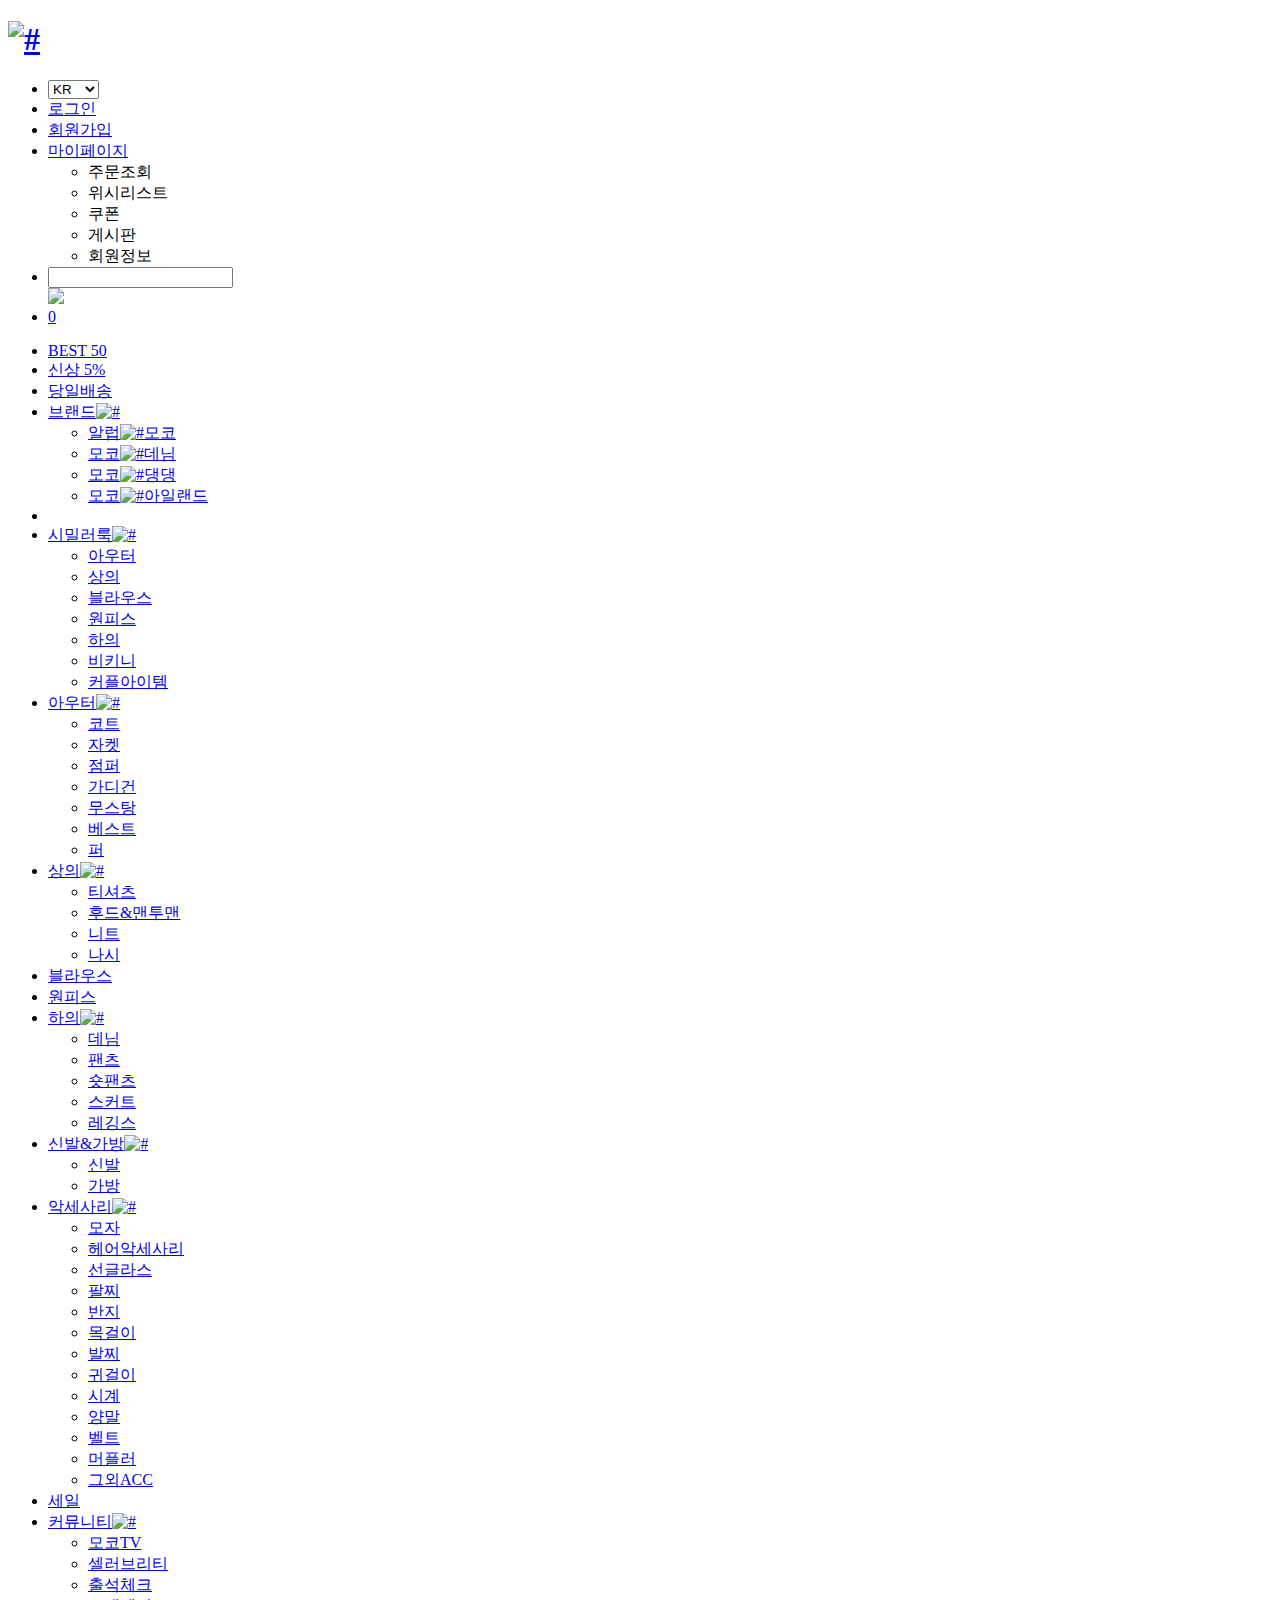
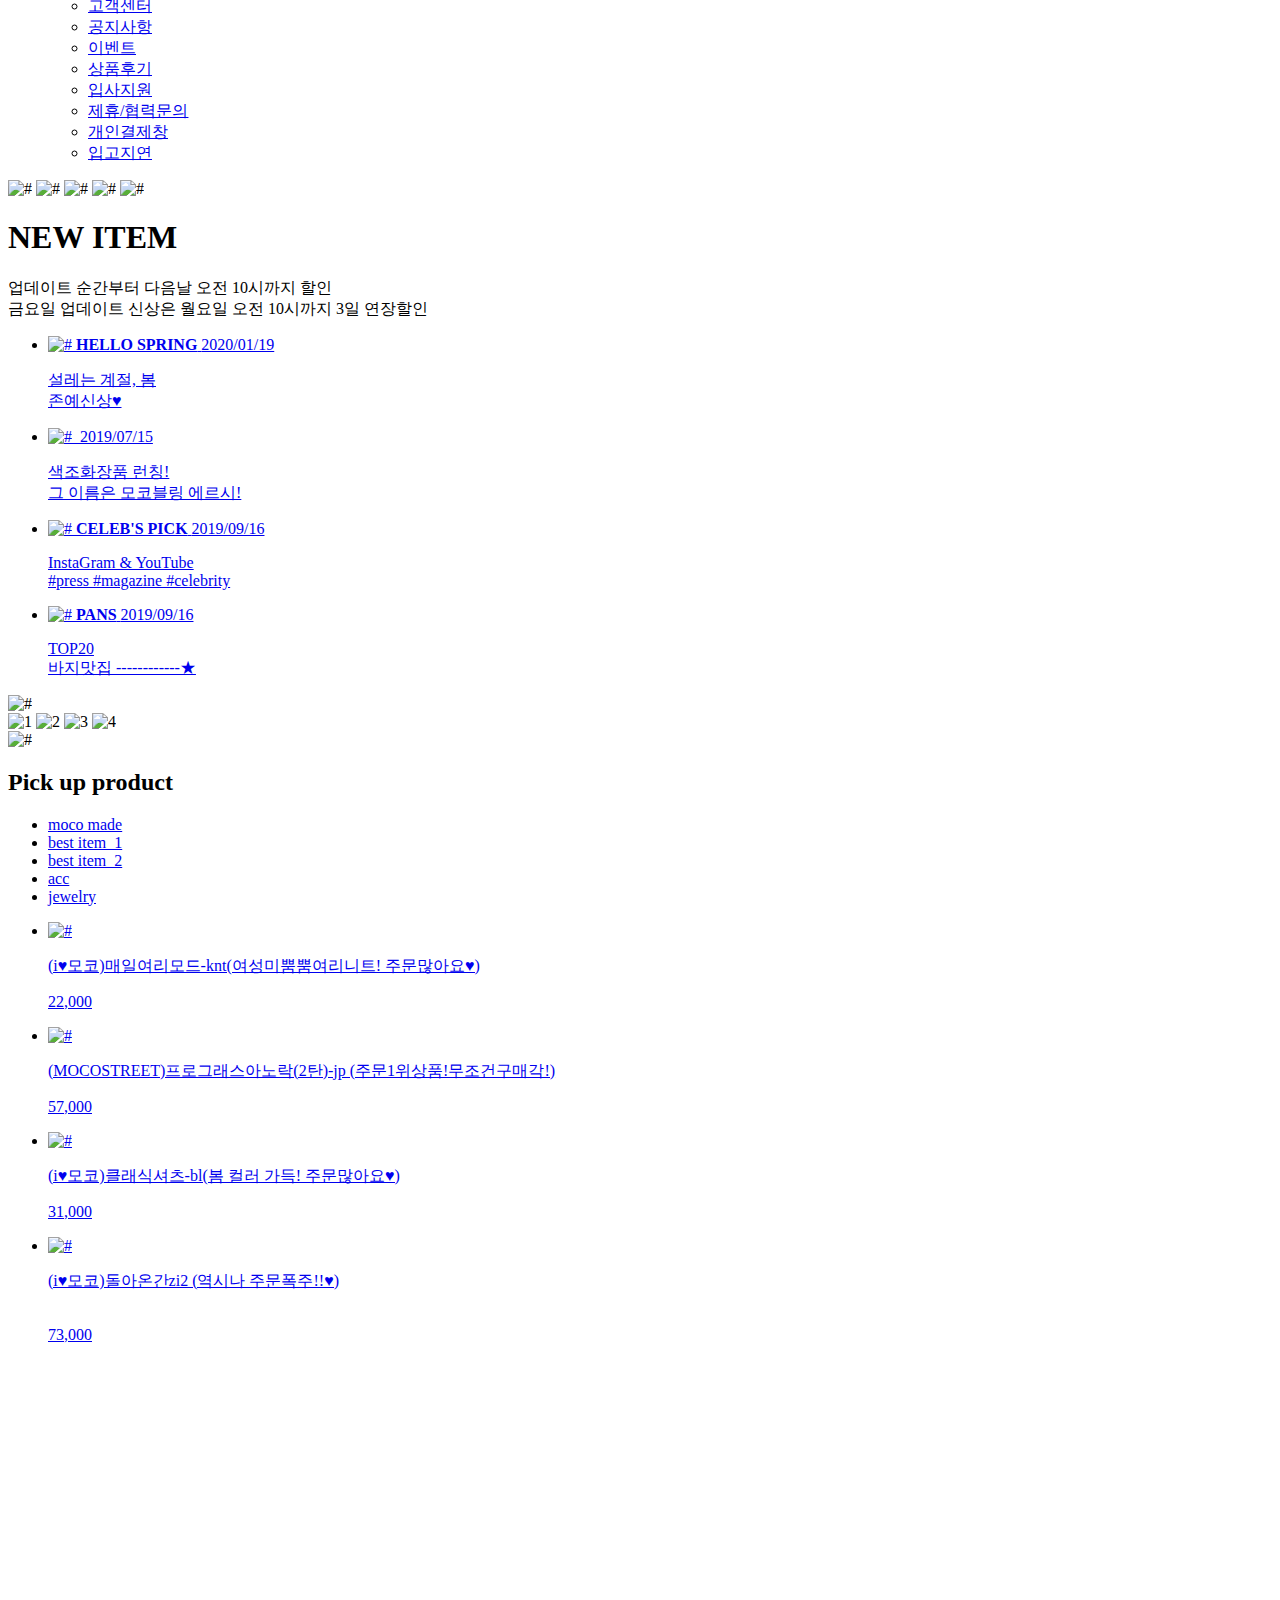
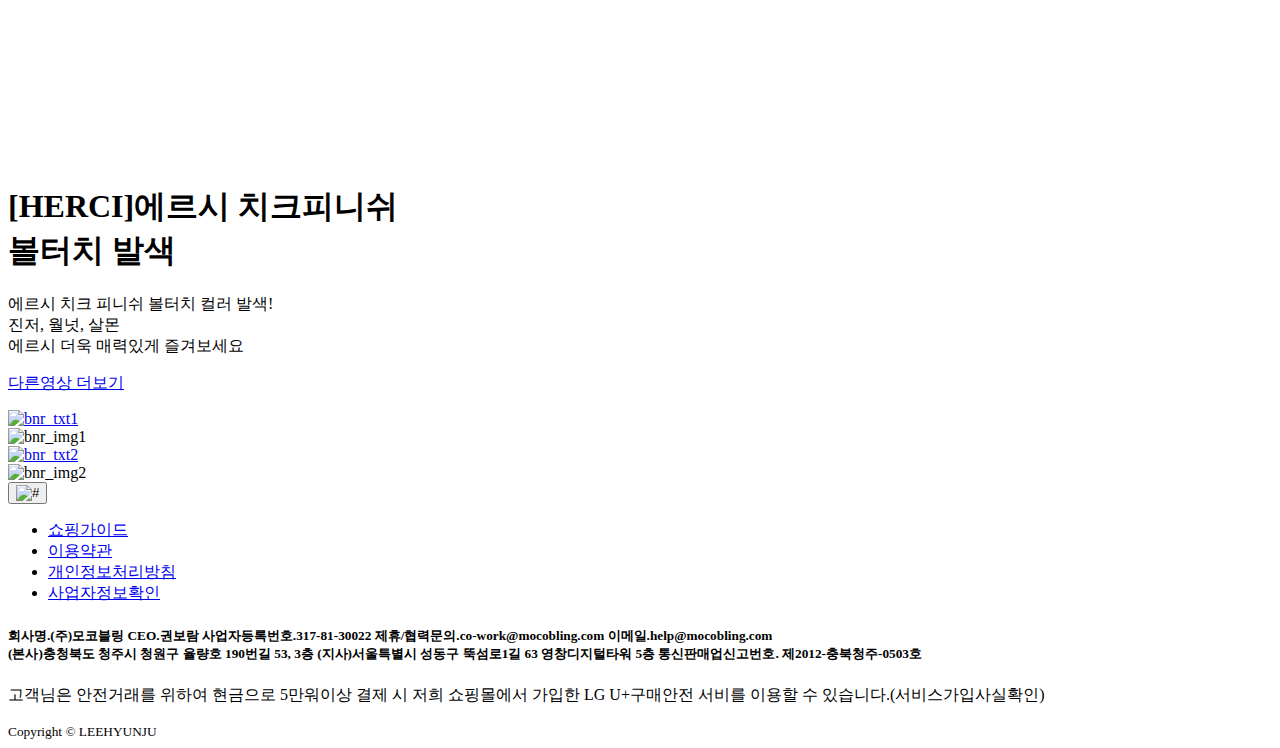
==== index.html @ 6258b6ce "Add files via upload" ====
<!DOCTYPE html>
<html lang="en">
<head>
    <meta charset="UTF-8">
    <meta name="viewport" content="width=device-width, initial-scale=1.0">
    <meta http-equiv="X-UA-Compatible" content="ie=edge">
    <title>모코블링,당신의 옷. 평범함 속에 특별함이 되다.</title>
    <link rel="stylesheet" href="css/main.css">    
    <script src="js/jquery-3.4.1.min.js"></script>  
    <script src="js/jquery-migrate-1.4.1.min.js"></script>
    <script src="js/main.js"></script>
</head>
<body>
    <header class="page-header">
        <div class="inner">
            <h1 class="site-logo">
                <a href="#"><img src="img/main/logo.png" alt="#" width="100" height="35"></a>
            </h1>
            <nav class="primary-nav">
                <ul>
                    <li><a href="#">
                        <select name="KR" id="">
                            <option value="a">KR</option>
                            <option value="a">CHN</option>
                            <option value="a">ENG</option>
                            <option value="a">JP</option>
                            <option value="a">TW</option>
                        </select>
                    </a></li>
                    <li><a class="co" href="#">로그인</a></li>
                    <li><a class="co" href="#">회원가입</a></li>
                    <li><a href="#">마이페이지<img src="img/main/arr_submenu.png" alt=""></a>
                        <ul class="nav_sub">
                            <li>주문조회</li>
                            <li>위시리스트</li>
                            <li>쿠폰</li>
                            <li>게시판</li>
                            <li>회원정보</li>
                        </ul>
                    </li> 
                    <li>
                        <div class="search">                             
                            <div class="search_form"><input type="text"></div>
                            <div class="search_button"><a href="#"><img src="img/main/top_search.png" width="20px"></a></div>                            
                          </div>                        
                    </li>                  
                    <li class="cart"><a href="#">
                        <span>0</span>
                    </a></li>
                </ul>
            </nav>
            <nav class="nav">
                <ul>
                    <li><a href="#">BEST 50</a></li>
                    <li><a href="#">신상 5%</a></li>
                    <li><a href="#">당일배송</a></li>
                    <li><a href="#">브랜드<img src="img/main/arr_submenu.png" alt="#"></a>
                        <ul class="nav_bom_sub">
                            <li><a href="#">알럽<img src="img/main/cate_icon_ilovemoco01.png" alt="#">모코</a></li>                           
                            <li><a href="#">모코<img src="img/main/cate_icon_mocodenim01.png" alt="#">데님</a></li>
                            <li><a href="#">모코<img src="img/main/cate_icon_mocodaeng01.png" alt="#">댕댕</a></li>
                            <li><a href="#">모코<img src="img/main/cate_icon_mocoisland01.png" alt="#">아일랜드</a></li>
                        </ul>
                    </li>
                    <li><a href="#"><img src="img/main/cate_icon_herci.png" alt=""></a></li>
                    <li><a href="#">시밀러룩<img src="img/main/arr_submenu.png" alt="#"></a>
                        <ul class="nav_bom_sub">
                            <li><a href="#">아우터</a></li>                           
                            <li><a href="#">상의</a></li>
                            <li><a href="#">블라우스</a></li>
                            <li><a href="#">원피스</a></li>
                            <li><a href="#">하의</a></li>
                            <li><a href="#">비키니</a></li>
                            <li><a href="#">커플아이템</a></li>
                        </ul>        
                    </li>
                    <li><a href="#">아우터<img src="img/main/arr_submenu.png" alt="#"></a>
                        <ul class="nav_bom_sub">
                            <li><a href="#">코트</a></li>                           
                            <li><a href="#">자켓</a></li>
                            <li><a href="#">점퍼</a></li>
                            <li><a href="#">가디건</a></li>
                            <li><a href="#">무스탕</a></li>
                            <li><a href="#">베스트</a></li>
                            <li><a href="#">퍼</a></li>
                        </ul>
                    </li>
                    <li><a href="#">상의<img src="img/main/arr_submenu.png" alt="#"></a>
                        <ul class="nav_bom_sub">
                            <li><a href="#">티셔츠</a></li>                           
                            <li><a href="#">후드&맨투맨</a></li>
                            <li><a href="#">니트</a></li>
                            <li><a href="#">나시</a></li>                            
                        </ul>
                    </li>
                    <li><a href="#">블라우스</a></li>
                    <li><a href="#">원피스</a></li>
                    <li><a href="#">하의<img src="img/main/arr_submenu.png" alt="#"></a>
                        <ul class="nav_bom_sub">
                            <li><a href="#">데님</a></li>                           
                            <li><a href="#">팬츠</a></li>
                            <li><a href="#">숏팬츠</a></li>
                            <li><a href="#">스커트</a></li> 
                            <li><a href="#">레깅스</a></li>                            
                        </ul>
                    </li>
                    <li><a href="#">신발&가방<img src="img/main/arr_submenu.png" alt="#"></a>
                        <ul class="nav_bom_sub">
                            <li><a href="#">신발</a></li>                           
                            <li><a href="#">가방</a></li>                                                
                        </ul>
                    </li>
                    <li><a href="#">악세사리<img src="img/main/arr_submenu.png" alt="#"></a>
                        <ul class="nav_bom_sub">
                            <li><a href="#">모자</a></li>                           
                            <li><a href="#">헤어악세사리</a></li>
                            <li><a href="#">선글라스</a></li>
                            <li><a href="#">팔찌</a></li>
                            <li><a href="#">반지</a></li>
                            <li><a href="#">목걸이</a></li>
                            <li><a href="#">발찌</a></li>
                            <li><a href="#">귀걸이</a></li>
                            <li><a href="#">시계</a></li>
                            <li><a href="#">양말</a></li>
                            <li><a href="#">벨트</a></li>
                            <li><a href="#">머플러</a></li>
                            <li><a href="#">그외ACC</a></li>
                        </ul>
                    </li>
                    <li><a href="#">세일</a></li>
                    <li><a href="#">커뮤니티<img src="img/main/arr_submenu.png" alt="#"></a>
                        <ul class="nav_bom_sub">
                            <li><a href="#">모코TV</a></li>                           
                            <li><a href="#">셀러브리티</a></li>
                            <li><a href="#">출석체크</a></li>
                            <li><a href="#">고객센터</a></li>
                            <li><a href="#">공지사항</a></li>
                            <li><a href="#">이벤트</a></li>
                            <li><a href="#">상품후기</a></li>
                            <li><a href="#">입사지원</a></li>
                            <li><a href="#">제휴/협력문의</a></li>
                            <li><a href="#">개인결제창</a></li>
                            <li><a href="#">입고지연</a></li>                            
                        </ul>
                    </li>                    
                </ul>
            </nav>
        </div>
    </header>
    <article>
    <header class="hero-header">
        <div class="inner">
            <div class="slideshow">
                <img src="img/main/slide-1.jpg" alt="#" width="100%">
                <img src="img/main/slide-2.jpg" alt="#" width="100%">
                <img src="img/main/slide-3.jpg" alt="#" width="100%">
                <img src="img/main/slide-4.jpg" alt="#" width="100%">
                <img src="img/main/slide-5.jpg" alt="#" width="100%">
            </div>
        </div>
    </header>
    <div id="main">
        <!-- section-topic -->
            <section class="topics-section" id="#topics">              
                <div class="inner">
                    <div class="new_item">
                        <h1>NEW ITEM </h1>
                        <P>업데이트 순간부터 다음날 오전 10시까지 할인<br>금요일 업데이트 신상은 월요일 오전 10시까지 3일 연장할인</P>
                    </div>    
                    <ul class="topics-list clearfix">
                        <li><a href="#">
                            <span class="image-wrapper">
                                <img src="img/main/pc_b_bnr_1.gif" alt="#" width="100%">
                            </span>
                            <b class="title">HELLO SPRING</b>
                            <time class="date" datetime="2020-01-19">2020/01/19</time> 
                         
                            <p class="description">설레는 계절, 봄 <br>존예신상♥</p>
                        </a></li>
                        <li><a href="#">
                            <span class="image-wrapper">
                                <img src="img/main/pc_b_bnr_2.jpg" alt="#" width="100%" >
                            </span>
                            <b class="title"><img src="img/main/cate_icon_herci.png" alt=""></b>
                            <time class="date" datetime="2019-07-15">2019/07/15</time>                             
                            <p class="description">색조화장품 런칭!<br>그 이름은 모코블링 에르시!</p>
                        </a></li>
                        <li><a href="#">
                            <span class="image-wrapper">
                                <img src="img/main/pc_b_bnr_3.jpg" alt="#" width="100%">
                            </span>
                            <b class="title">CELEB'S PICK</b>
                            <time class="date" datetime="2019-09-16">2019/09/16</time>                            
                            <p class="description">InstaGram & YouTube<br>#press #magazine #celebrity</p>
                        </a></li>
                        <li><a href="#">
                            <span class="image-wrapper">
                                <img src="img/main/pc_b_bnr_4.jpg" alt="#" width="100%">
                            </span>
                            <b class="title">PANS</b>
                            <time class="date" datetime="2019-09-16">2019/09/16</time>                            
                            <p class="description">TOP20 <br>바지맛집 ------------★</p>
                        </a></li>
                    </ul>
                </div>
            </section>
        <!-- section-topic END -->

        <!-- section-banner -->
            <section class="banner">
                <div class="prev">
                    <img src="img/main/slide_prev_bk.png" alt="#" width="20px">
                </div>
                <div class="canvas">
                    <div class="img_bnr">
                        <img src="img/main/pc_slides_bnr_1.jpg" alt="1" width="960px">
                        <img src="img/main/pc_slides_bnr_2.jpg" alt="2" width="960px">
                        <img src="img/main/pc_slides_bnr_3.jpg" alt="3" width="960px">
                        <img src="img/main/pc_slides_bnr_4.jpg" alt="4" width="960px">
                    </div>
                </div>
                <div class="next">
                    <img src="img/main/slide_next_bk.png" alt="#" width="20px">
                </div>
            </section>
        <!-- section-banner END -->        

        <!-- section-work tabpanel -->
            <section class="work-section" id="work">
                <header class="section-header clearfix">
                    <div class="inner">
                        <h2>Pick up product</h2>
                        <ul class="tabs-nav">
                            <li><a href="#moco_made">moco made</a></li>
                            <li><a href="#best1">best item_1</a></li>
                            <li><a href="#best2">best item_2</a></li>
                            <li><a href="#acc">acc</a></li>
                            <li><a href="#jewelry">jewelry</a></li>
                        </ul>
                    </div>
                </header>
                <div class="section-body">
                <section class="tabs-panel" id="moco_made"> 
                    <div class="contents">
                        <ul class="pick_up">
                            <li><a href="#">
                                <span class="pick_up_list">
                                    <img src="img/main/moco_made_1.jpg" width="240" height="240" alt="#">
                                </span>
                                <p class="title">(i♥모코)매일여리모드-knt(여성미뿜뿜여리니트! 주문많아요♥)</p>
                                <p><span class="mo">22,000</span></p>
                            </a></li>
                            <li><a href="#">
                                <span class="pick_up_list">
                                    <img src="img/main/moco_made_2.jpg" width="240" height="240" alt="#">
                                </span>
                                <p class="title">(MOCOSTREET)프로그래스아노락(2탄)-jp (주문1위상품!무조건구매각!)</p>
                                <p><span class="mo">57,000</span></p>
                            </a></li>
                            <li><a href="#">
                                <span class="pick_up_list">
                                    <img src="img/main/moco_made_3.jpg" width="240" height="240" alt="#">
                                </span>
                                <p class="title">(i♥모코)클래식셔츠-bl(봄 컬러 가득! 주문많아요♥)</p>
                                <p><span class="mo">31,000</span></p>
                            </a></li>
                            <li><a href="#">
                                <span class="pick_up_list">
                                    <img src="img/main/moco_made_4.jpg" width="240" height="240" alt="#">
                                </span>
                                <p class="title">(i♥모코)돌아온간zi2 (역시나 주문폭주!!♥)<br><br></p>
                                <p><span class="mo">73,000</span></p>
                            </a></li>
                        </ul>                     
                    </div>
                </section>
                <section class="tabs-panel" id="best1">                    
                    <div class="contents">
                        <ul class="pick_up_1">
                            <li><a href="#">
                                <span class="pick_up_list">
                                    <img src="img/main/best1_1.gif" width="160" height="240" alt="#">
                                </span>
                                <p class="title">(i♥모코)매일여리모드-knt(여성미뿜뿜여리니트!♥)</p>
                                <p><span class="mo">29,000</span></p>
                            </a></li>
                            <li><a href="#">
                                <span class="pick_up_list">
                                    <img src="img/main/best1_2.gif" width="160" height="240" alt="#">
                                </span>
                                <p class="title">(MOCOSTREET)프로그래스아노락(2탄)-jp (주문1위 상품!)</p>
                                <p><span class="mo">37,000</span></p>
                            </a></li>
                            <li><a href="#">
                                <span class="pick_up_list">
                                    <img src="img/main/best1_3.gif" width="160" height="240" alt="#">
                                </span>
                                <p class="title">(i♥모코)클래식셔츠-bl(봄 컬러 가득! 주문많아요♥)</p>
                                <p><span class="mo">51,000</span></p>
                            </a></li>
                            <li><a href="#">
                                <span class="pick_up_list">
                                    <img src="img/main/best1_4.gif" width="160" height="240" alt="#">
                                </span>
                                <p class="title">(i♥모코)돌아온간zi2 (역시나 주문폭주!!♥)<br></p>
                                <p><span class="mo">13,000</span></p>
                            </a></li>
                            <li><a href="#">
                                <span class="pick_up_list">
                                    <img src="img/main/best1_5.gif" width="160" height="240" alt="#">
                                </span>
                                <p class="title">(i♥모코)돌아온간zi2 (역시나 주문폭주!!♥)<br></p>
                                <p><span class="mo">23,000</span></p>
                            </a></li>
                        </ul>  
                    </div>   
                </section>
                <section class="tabs-panel" id="best2">                   
                    <div class="contents">
                        <ul class="pick_up_1">
                            <li><a href="#">
                                <span class="pick_up_list">
                                    <img src="img/main/best2_1.gif" width="160" height="240" alt="#">
                                </span>
                                <p class="title">(i♥모코)매일여리모드-knt(여성미뿜뿜여리니트!♥)</p>
                                <p><span class="mo">25,000</span></p>
                            </a></li>
                            <li><a href="#">
                                <span class="pick_up_list">
                                    <img src="img/main/best2_2.gif" width="160" height="240" alt="#">
                                </span>
                                <p class="title">(MOCOSTREET)프로그래스아노락(2탄)-jp (주문1위 상품)</p>
                                <p><span class="mo">37,000</span></p>
                            </a></li>
                            <li><a href="#">
                                <span class="pick_up_list">
                                    <img src="img/main/best2_3.gif" width="160" height="240" alt="#">
                                </span>
                                <p class="title">(i♥모코)클래식셔츠-bl(봄 컬러 가득! 주문많아요♥)</p>
                                <p><span class="mo">11,000</span></p>
                            </a></li>
                            <li><a href="#">
                                <span class="pick_up_list">
                                    <img src="img/main/best2_4.gif" width="160" height="240" alt="#">
                                </span>
                                <p class="title">(i♥모코)돌아온간zi2 (역시나 주문폭주!!♥)<br></p>
                                <p><span class="mo">33,000</span></p>
                            </a></li>
                            <li><a href="#">
                                <span class="pick_up_list">
                                    <img src="img/main/best2_5.gif" width="160" height="240" alt="#">
                                </span>
                                <p class="title">(i♥모코)돌아온간zi2 (역시나 주문폭주!!♥)<br></p>
                                <p><span class="mo">47,000</span></p>
                            </a></li>
                        </ul>                       
                    </div>
                </section>
                <section class="tabs-panel" id="acc">                 
                    <div class="contents">
                        <ul class="pick_up_2">
                            <li><a href="#">
                                <span class="pick_up_list">
                                    <img src="img/main/acc_1.jpg" width="180" height="180" alt="#">
                                </span>
                                <p class="title">(i♥모코)매일여리모드-knt(여성미뿜뿜여리니트!♥)</p>
                                <p><span class="mo">25,000</span></p>
                            </a></li>
                            <li><a href="#">
                                <span class="pick_up_list">
                                    <img src="img/main/acc_2.jpg" width="180" height="180" alt="#">
                                </span>
                                <p class="title">(MOCOSTREET)프로그래스아노락(2탄)-jp (주문1위 상품)</p>
                                <p><span class="mo">37,000</span></p>
                            </a></li>
                            <li><a href="#">
                                <span class="pick_up_list">
                                    <img src="img/main/acc_3.jpg" width="180" height="180" alt="#">
                                </span>
                                <p class="title">(i♥모코)클래식셔츠-bl(봄 컬러 가득! 주문많아요♥)</p>
                                <p><span class="mo">11,000</span></p>
                            </a></li>
                            <li><a href="#">
                                <span class="pick_up_list">
                                    <img src="img/main/acc_4.jpg" width="180" height="180" alt="#">
                                </span>
                                <p class="title">(i♥모코)돌아온간zi2 (역시나 주문폭주!!♥)<br></p>
                                <p><span class="mo">33,000</span></p>
                            </a></li>
                            <li><a href="#">
                                <span class="pick_up_list">
                                    <img src="img/main/acc_5.jpg" width="180" height="180" alt="#">
                                </span>
                                <p class="title">(i♥모코)돌아온간zi2 (역시나 주문폭주!!♥)<br></p>
                                <p><span class="mo">47,000</span></p>
                            </a></li>
                        </ul>                       
                    </div>
                </section>
                <section class="tabs-panel" id="jewelry">                
                    <div class="contents">
                        <ul class="pick_up_2">
                            <li><a href="#">
                                <span class="pick_up_list">
                                    <img src="img/main/jwr_1.jpg" width="180" height="180" alt="#">
                                </span>
                                <p class="title">하티펄-5ring.set</p>
                                <p><span class="mo">10,000</span></p>
                            </a></li>
                            <li><a href="#">
                                <span class="pick_up_list">
                                    <img src="img/main/jwr_2.jpg" width="180" height="180" alt="#">
                                </span>
                                <p class="title">알라뷰-necklace</p>
                                <p><span class="mo">17,000</span></p>
                            </a></li>
                            <li><a href="#">
                                <span class="pick_up_list">
                                    <img src="img/main/jwr_3.jpg" width="180" height="180" alt="#">
                                </span>
                                <p class="title">펄쓰리-3ring-set</p>
                                <p><span class="mo">11,000</span></p>
                            </a></li>
                            <li><a href="#">
                                <span class="pick_up_list">
                                    <img src="img/main/jwr_4.jpg" width="180" height="180" alt="#">
                                </span>
                                <p class="title">에니포링-4ring-set<br></p>
                                <p><span class="mo">13,000</span></p>
                            </a></li>
                            <li><a href="#">
                                <span class="pick_up_list">
                                    <img src="img/main/jwr_5.jpg" width="180" height="180" alt="#">
                                </span>
                                <p class="title">티어리-earring<br></p>
                                <p><span class="mo">12,000</span></p>
                            </a></li>
                        </ul>                       
                    </div>
                </section>
                </div>
            </section>
        <!-- section-work tabpanel END -->

        <!-- section-media -->
        <div class="video">
            <iframe width="650" height="400" src="https://www.youtube.com/embed/eL2PlahhOpE" frameborder="0" 
            allow="accelerometer; autoplay; encrypted-media; gyroscope; picture-in-picture" allowfullscreen></iframe>
        </div>
        <div class="video_list">
            <h1>[HERCI]에르시 치크피니쉬<br> 볼터치 발색</h1>
            <P>에르시 치크 피니쉬 볼터치 컬러 발색!<br>진저, 월넛, 살몬<br>에르시 더욱 매력있게 즐겨보세요</P>
        </div>
        <div class="btn">
            <a href="#"><p>다른영상 더보기</p></a>           
        </div>

        <!-- section-midea END -->

        <!-- bannar box -->
        <section class="bnr_box">
            <div class="box1">
                <div class="txt">
                    <a href="#"><img src="img/main/bnr_moco_box1_txt_01.png" alt="bnr_txt1"></a></div>
                <div class="bg">  
                    <img src="img/main/bnr_moco_box1_bg.jpg" alt="bnr_img1"></div>  
            </div>
            <div class="box1">
                <div class="txt">
                    <a href="#"><img src="img/main/bnr_moco_box2_txt_02.png" alt="bnr_txt2"></a></div>        
                <div class="bg">
                    <img src="img/main/bnr_moco_box2_bg.jpg" alt="bnr_img2"></a></div>             
            </div>            
        </section>        
          <!-- bannar box -->
    </article>

        <!-- footer -->
        <footer class="page-footer">
            <button class="back-to-top">
                <span class="label">
                    <img src="img/main/sprites.png" alt="#">
                </span>
            </button>
            <div class="inner_clearfix">
                <aside class="social-link">
                    <ul>
                        <li><a href="#">쇼핑가이드</a></li>
                        <li><a href="#">이용약관</a></li>
                        <li><a href="#"><span>개인정보처리방침</span></a></li>
                        <li><a href="#">사업자정보확인</a></li>
                    </ul>
                    <h5>회사명.(주)모코블링 CEO.권보람 사업자등록번호.317-81-30022 제휴/협력문의.co-work@mocobling.com 이메일.help@mocobling.com<br>
                    (본사)충청북도 청주시 청원구 율량호 190번길 53, 3층 (지사)서울특별시 성동구 뚝섬로1길 63 영창디지털타워 5층 통신판매업신고번호. 제2012-충북청주-0503호</h5>
                    <p>고객님은 안전거래를 위하여 현금으로 5만워이상 결제 시 저희 쇼핑몰에서 가입한 LG U+구매안전 서비를 이용할 수 있습니다.(서비스가입사실확인)</p>
                </aside>
                <small class="copyright">Copyright &copy; LEEHYUNJU</small> <!-- &copy; : 동그라미안에 "c" -->
            </div>
        </footer>
    </div>
</body>
</html>
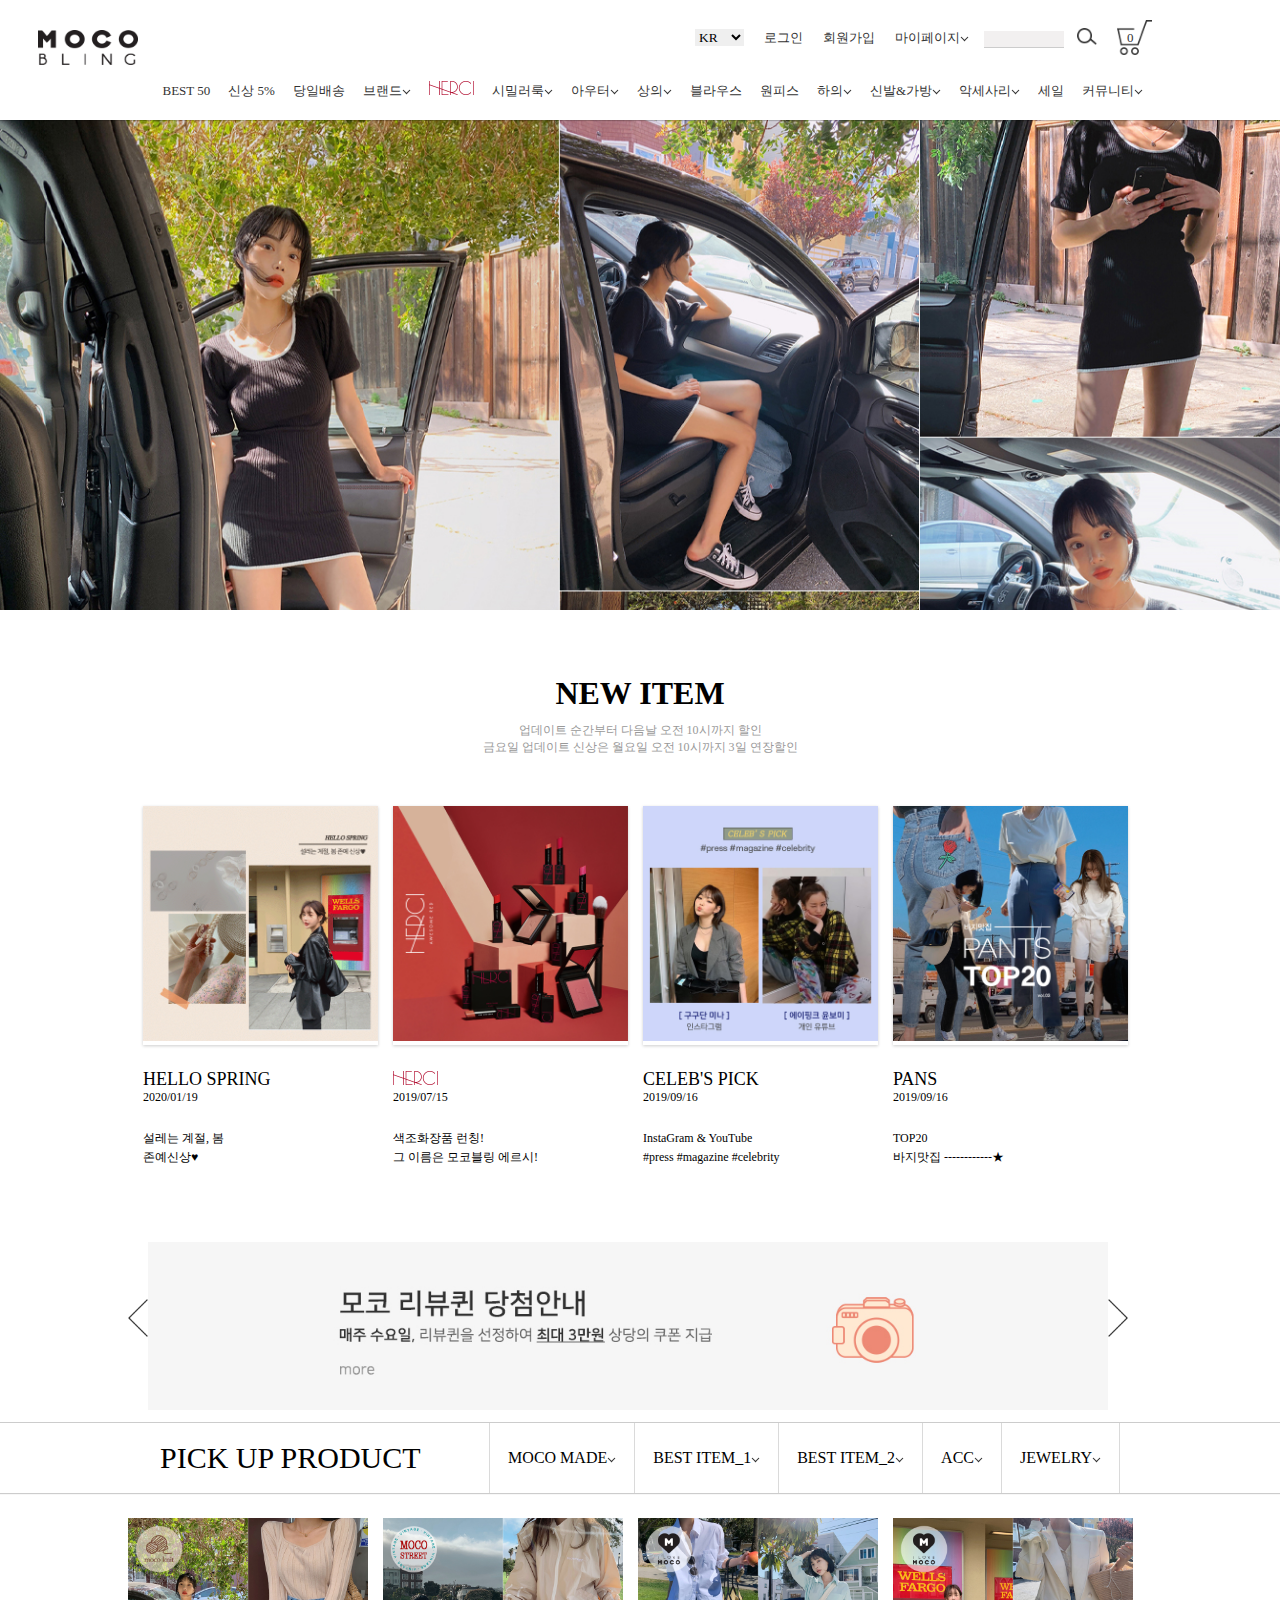
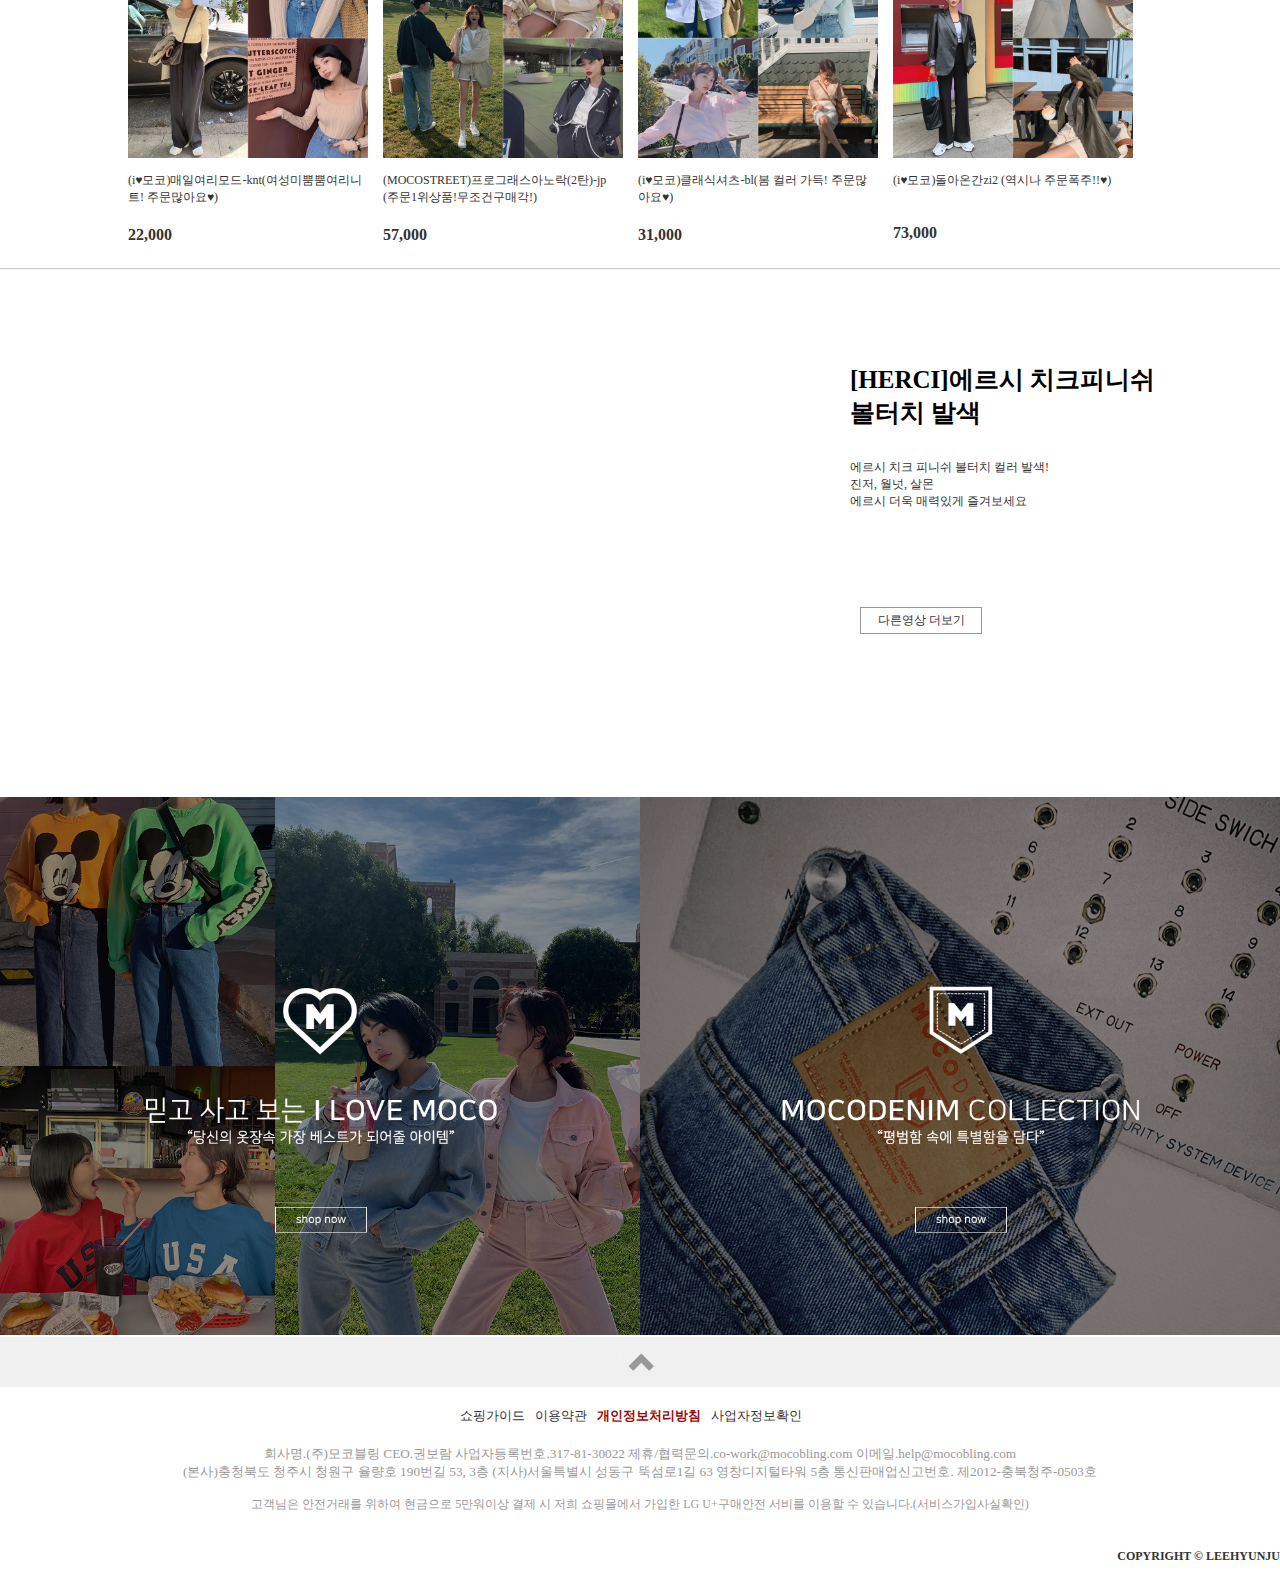
==== commit baf1191b: "Add files via upload" ====
--- a/index.html
+++ b/index.html
@@ -231,11 +231,11 @@
                     <div class="inner">
                         <h2>Pick up product</h2>
                         <ul class="tabs-nav">
-                            <li><a href="#moco_made">moco made</a></li>
-                            <li><a href="#best1">best item_1</a></li>
-                            <li><a href="#best2">best item_2</a></li>
-                            <li><a href="#acc">acc</a></li>
-                            <li><a href="#jewelry">jewelry</a></li>
+                            <li><a href="#moco_made">moco made<img src="img/main/arr_submenu.png" alt="#"></a></li>
+                            <li><a href="#best1">best item_1<img src="img/main/arr_submenu.png" alt="#"></a></li>
+                            <li><a href="#best2">best item_2<img src="img/main/arr_submenu.png" alt="#"></a></li>
+                            <li><a href="#acc">acc<img src="img/main/arr_submenu.png" alt="#"></a></li>
+                            <li><a href="#jewelry">jewelry<img src="img/main/arr_submenu.png" alt="#"></a></li>
                         </ul>
                     </div>
                 </header>
--- a/css/main.css
+++ b/css/main.css
@@ -0,0 +1,590 @@
+
+
+/* 초기화 작업 */
+* {
+    margin: 0;
+    padding: 0;    
+    font-family: "맑은 고딕";
+    list-style: none;
+    text-decoration: none;
+    list-style: none;
+}
+
+a {
+    color: #333;
+}
+
+body {
+    min-width: 960px;
+}
+
+.clearfix:before, .clearfix:after {
+    content: " ";
+    display: block;
+}
+
+.clearfix:after {
+    clear: both;
+}
+
+
+/* 
+page header
+*/
+.page-header {
+    width: 100%;
+    min-width: 960px;
+    height: 120px;
+    background-color: white;
+    box-shadow: 0 1px 1px rgba(0, 0, 0, 0.2);
+    position: absolute;
+    z-index: 40;    
+}
+
+.page-header.sticky {
+    position: fixed;
+    top: 0;
+    height: 80px;
+    z-index: 100;
+} /* 메뉴 상단 고정 css 처리 */
+
+.page-header.sticky .primary-nav {
+    display: none;
+}
+
+.page-header.sticky .nav {
+    padding-top: 25px;  
+}
+
+.page-header>.inner {
+    width: 1024px;
+    margin: 0 auto;
+}
+
+/* logo */
+.site-logo {
+    float: left;
+    margin-left: -90px;
+    margin-top: 30px;
+}
+
+/* nav css */
+.primary-nav {
+    float: right;
+    line-height: 35px;
+}
+
+.primary-nav ul {
+    margin-top: 20px;
+}
+
+.primary-nav>ul {
+    position: relative;
+}
+
+.primary-nav li {
+    float: left;
+}
+
+.primary-nav a {
+    display: block;
+    padding: 0 10px;
+    color: #333;
+    font-size: 13px;
+    margin-bottom: 0;
+    text-transform: uppercase;
+}
+
+.primary-nav ul li .nav_sub {
+    display: none;
+}
+
+.primary-nav ul li:hover .nav_sub {
+    display: block;
+    position: absolute;
+    top: 10px;
+    z-index: 999;
+} 
+
+.primary-nav ul li .nav_sub li {
+    float: none;
+}
+
+.co:hover{
+    color: violet;
+}
+
+.primary-nav select {
+    border: 0;
+
+}
+
+.nav {
+    margin-top: 15px;
+    float: right;
+    line-height: 35px;      
+}
+
+.nav li {
+    float: left;
+}
+
+.nav>ul>li>a {
+    display: block;
+    padding: 0 9px;
+    color: #333;
+    font-size: 13px;    
+    border-bottom: 1px solid transparent;
+}
+
+.nav>ul>li>a:hover {    
+   border-color: #333;   
+}
+
+.nav_sub {
+    width: 100px;
+    text-align: center;
+    font-size: 12px;
+    color: #333;
+    background-color: white;
+    border: 1px solid #ccc;
+    line-height: 25px;  
+}
+
+/* search 검색창 */
+
+.search {
+    float:left;      
+}
+
+.search_form {
+    float:left;
+}
+
+.search_form input {
+    width:80px;
+    height:16px;
+    border:0;
+    background-color:#f2f0f0;
+    border-bottom:solid 1px #cccccc;
+    margin-left:5px;
+}
+
+.search_button {
+    float:left;
+    margin:3px 0 0 3px;
+}
+
+/* cart */
+.cart {
+    width: 35px;
+    height: 35px;
+    background: url("../img/main/icon_cart.png") no-repeat;
+    background-size: cover;
+    margin-left: 10px;
+}
+
+.nav {
+    position: relative;
+}
+
+.nav_bom_sub {
+    width: 120px;   
+    padding-bottom: 10px;
+    opacity: 0.8;
+    font-size: 12px;
+    color: #333;
+    background-color: white;
+    border: 1px solid #ccc;
+    line-height: 25px; 
+    position: absolute; 
+    /* top: 35px; */
+    padding-left: 20px;
+    padding-top: 10px;
+    line-height: 30px;
+    display: none;
+}
+
+.nav_bom_sub li {
+    width: 100%;    
+}
+
+.nav ul li:hover .nav_bom_sub {
+    display: block;
+}
+
+
+/* 
+SlideShow
+*/
+.slideshow {
+    min-width: 960px;
+  
+    height: 550px;
+    position: relative;
+    overflow: hidden; 
+    top: 60px;    
+}
+
+.slideshow img {
+    position: absolute; 
+    display: none;
+    margin-top: 50px;
+}
+
+
+/* NEW ITEM
+
+*/
+.new_item {
+    text-align: center;
+    padding-bottom: 50px;
+}
+
+.new_item p {
+    font-size: 12px;
+    padding-top: 10px;
+    color: #999;
+}
+
+.topics-section>.inner {
+    width: 1024px;
+    margin: 0 auto;
+    padding-top: 125px;
+    padding-bottom: 75px;    
+}
+
+.topics-list li {
+    float: left;
+    width: 235px;    
+    margin-left: 15px;
+}
+
+.topics-list a {
+    display: block;
+}
+
+.topics-list .image-wrapper {
+    box-shadow: 0 1px 3px rgba(0, 0, 0, 0.2);
+    margin-bottom: 24px;
+    display: inline-block;
+}
+
+.topics-list .title {
+    display: block;
+    font-size: 18px;
+    font-weight: normal;
+    text-transform: uppercase;
+    color: #000;
+}
+
+.topics-list .date {
+    display: block;
+    font-size: 12px;
+    color: #000;
+    margin-bottom: 24px;
+}
+
+.topics-list .description {
+    font-size: 12px;
+    line-height: 19px;
+    color: #000;
+}
+
+
+/* 
+banner 
+*/
+
+.banner {
+    width: 1024px;
+    height: 180px;
+    margin: 0 auto;
+    
+}
+
+.canvas {
+    width: 960px;
+    height: 180px;
+    float: left;
+    overflow: hidden;
+   
+}
+
+/*이미지*/
+.img_bnr {
+    width: 3860px;
+}
+
+
+/*버튼*/
+.prev {
+    width: 20px;    
+    float: left;
+    line-height: 180px;
+}
+
+.next {
+    width: 20px;   
+    float: left;
+    line-height: 180px;
+}
+
+
+/*new item
+*/
+
+.new_item {
+    width: 100%;
+    margin: 0 auto;
+}
+
+
+/* video 
+*/
+
+.video {
+    float: left;
+    margin: 30px 0 50px 120px;
+    width: 600px;
+}
+
+.video_list {
+    float: left;
+    margin-left: 130px;
+    margin-top: 70px;
+}
+
+.video_list h1 {    
+    font-size: 25px;
+}
+
+.video_list p {    
+    font-size: 12px;
+    color: #333;
+    margin-top: 30px;
+}
+
+.btn a {
+    color: #333;
+    font-size: 12px;    
+}
+
+.btn {
+    width: 120px;
+    height: 25px;
+    border: 1px solid #999;
+    line-height: 25px;
+    margin-left: 860px;
+    margin-top: -170px;   
+    text-align: center;
+   float: left;
+}
+
+/* 
+Work section
+*/
+.work-section {
+    clear: both;
+    border-top: 1px solid rgba(0, 0, 0, 0.2);
+    box-shadow: 0 1px 1px rgba(0, 0, 0, 0.2);
+}
+
+.work-section .section-header {
+    text-transform: uppercase;
+    box-shadow: 0 1px 1px rgba(0, 0, 0, 0.2);
+    line-height: 70px;
+}
+
+.work-section .section-header>.inner {
+    width: 960px;
+    margin: 0 auto;
+}
+
+.work-section h2 {
+    font-size: 30px;
+    font-weight: normal;
+    float: left;   
+}
+
+.work-section .tabs-nav {
+    border-left: 1px solid rgb(218,218,218);
+    float: right;
+}
+
+.work-section .tabs-nav li {
+    float: left;
+    border-right: 1px solid rgb(218,218,218);
+}
+
+.work-section .tabs-nav a {
+    display: block;
+    padding: 0 18px;
+    color: #000;
+}
+
+.work-section .tabs-nav a:hover {
+    color: white;
+    background-color: rgb(51, 51, 51);
+}
+
+/* 
+section-body 
+*/
+
+.contents {
+   width: 1024px;
+   height: 350px;
+   margin: 25px auto;
+}
+
+.pick_up li {
+    float: left;
+    width: 240px;
+    margin-right: 15px;
+}
+
+.section-body .title {
+    font-size: 12px;       
+    color: #333;
+    margin-bottom: 20px;
+    margin-top: 10px;
+}
+
+.section-body .mo {
+    font-weight: bold;
+}
+
+.pick_up_1 li {
+    float: left;
+    width: 160px;
+    margin-right: 50px;
+}
+
+.pick_up_1 li:nth-child(5) {
+    margin-right: 0px;    
+}
+
+.pick_up_2 li {
+    float: left;
+    width: 180px;
+    margin-right: 23px;
+}
+
+/* bnr box
+*/
+
+.box1 {
+    width: 50%;
+    height: 540px;
+    float: left;
+    position: relative;
+    overflow: hidden;
+    margin-top: 20px;
+}
+
+.box1 img {
+    width: 100%;
+}
+
+.box1:hover .bg img {   
+    transform: scale(1.1,1.1);        
+}
+
+.box1 .bg img {    
+    transition: all 1s;    
+}
+
+.txt {
+    position: absolute;
+    top: 0;
+    left: 0;
+    z-index: 50;
+}
+
+.bg {
+    position: relative;
+    z-index: 1;
+}
+
+
+/*
+footer
+*/
+.page-footer>.inner {
+    width: 960px;
+    margin: 0 auto;
+    padding-top: 30px;
+    padding-bottom: 40px;
+}
+
+.copyright {
+    font-size: 12px;
+    padding: 6px 0;
+    float: right;
+    text-transform: uppercase;
+}
+
+.back-to-top {
+    background-color: rgb(240,240,240);
+    border-width: 0;
+    cursor: pointer;
+    display: block;
+    padding: 16px;
+    width: 100%;
+}
+
+.back-to-top .label {
+    display: block;
+    width: 35px;
+    height: 18px;
+    margin: 0 auto;
+    position: relative;
+    overflow: hidden;
+}
+
+.back-to-top .label img {
+    position: absolute;
+    left: -35px;
+}
+
+.inner_clearfix {
+    width: 100%px;
+    text-align: center;
+}
+
+.social-link ul {
+    margin-top: 20px;
+    margin-left: 450px;
+}
+
+.social-link li {
+    float: left;
+    margin-left: 10px;
+    font-size: 13px;
+}
+
+.social-link li span {
+    color: rgb(156, 9, 9);
+    font-weight: bold;
+}
+    
+
+.social-link h5 {
+    clear: both;
+    font-weight: normal;
+    color: #999;
+    padding-top: 20px;
+}
+
+.social-link p {
+   font-size: 12px;
+   margin-top: 15px;
+   color: #999;
+}
+
+.copyright {
+    font-weight: bold;
+    margin-top: 30px;
+    color: #333;
+}
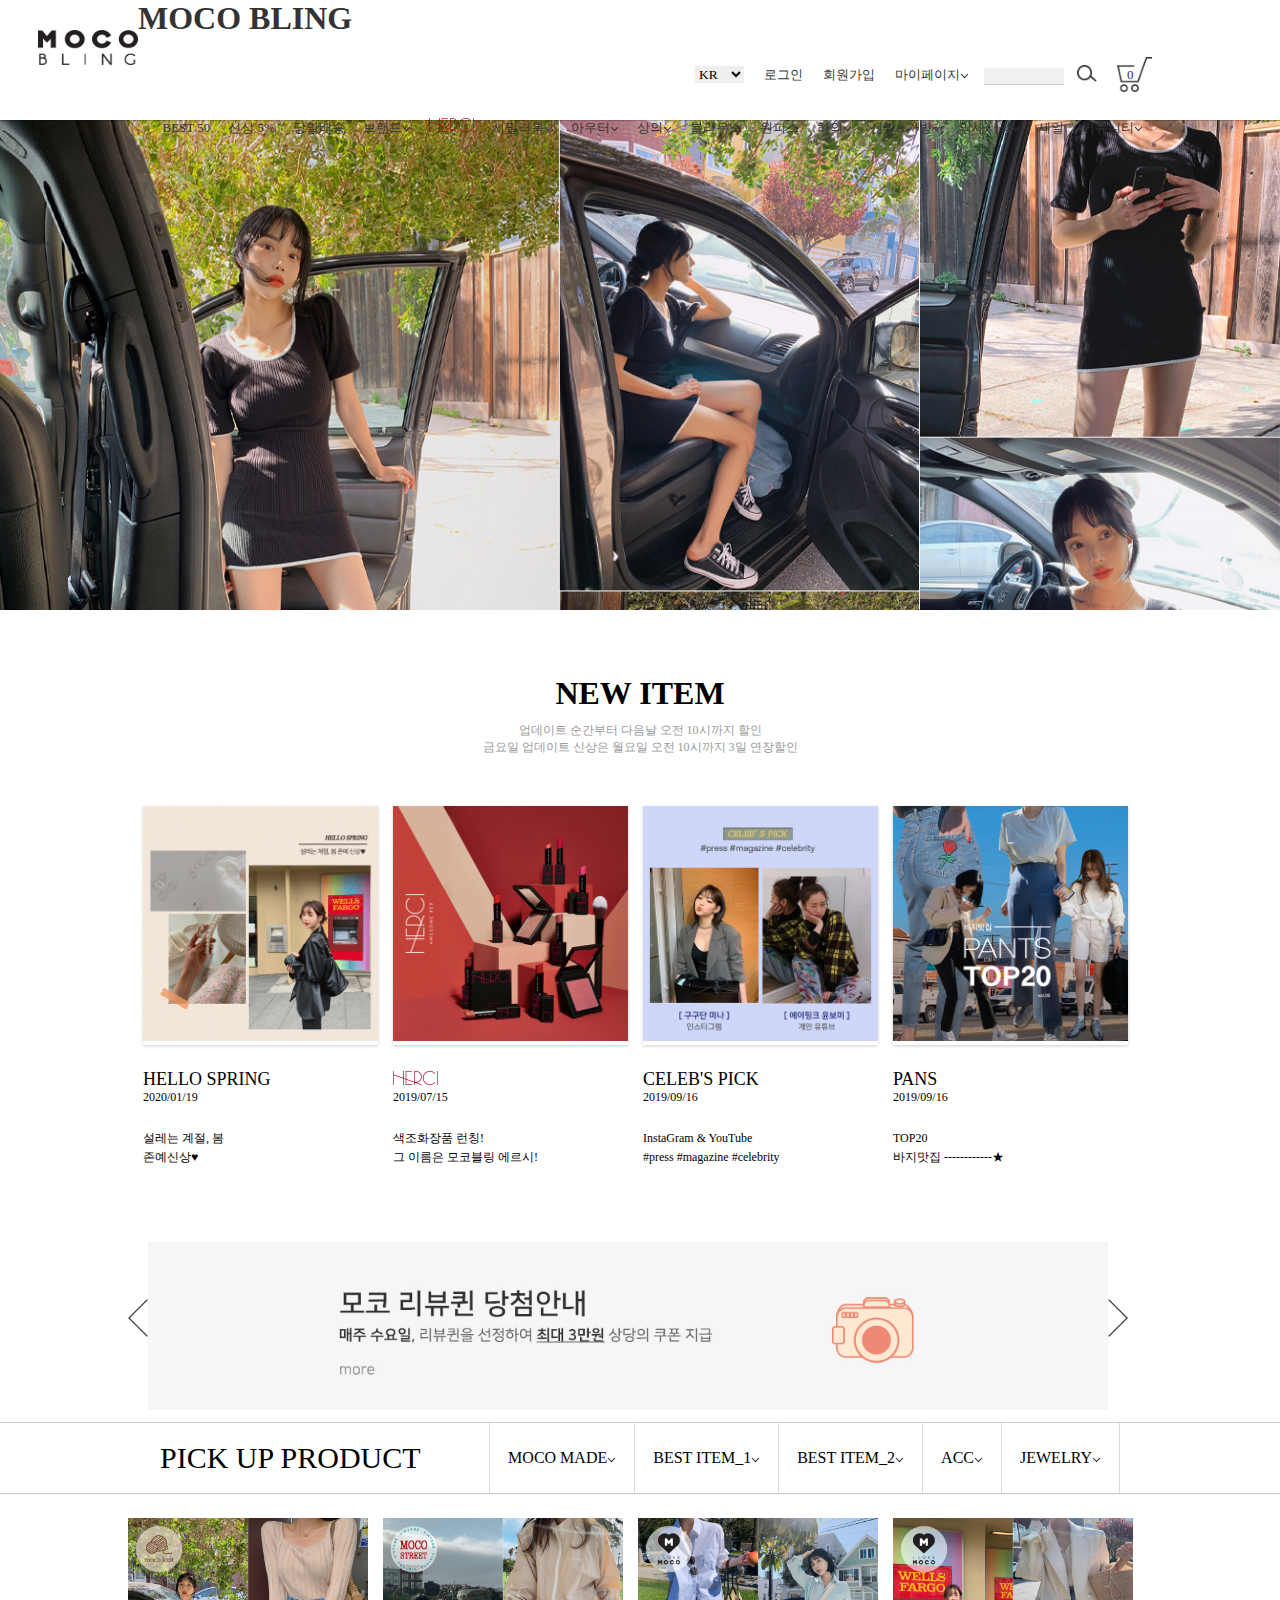
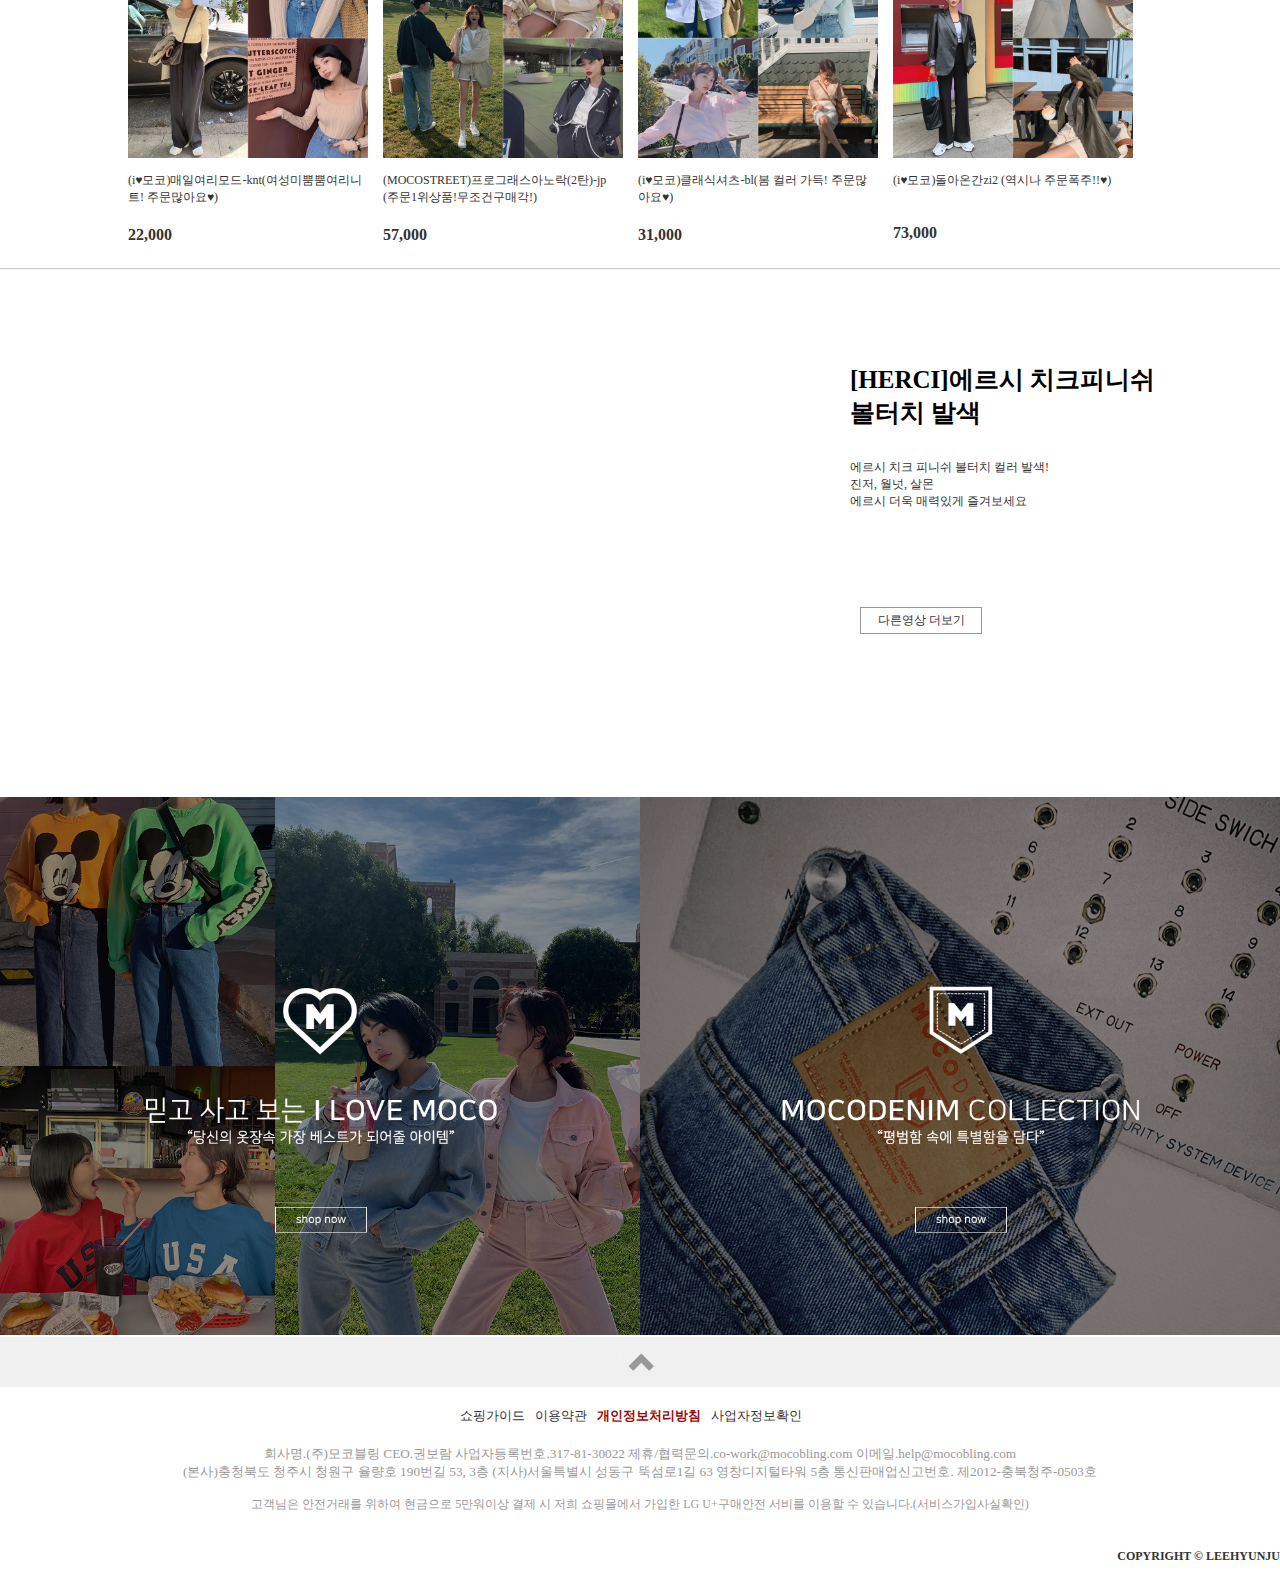
==== commit 921d7625: "Add files via upload" ====
--- a/index.html
+++ b/index.html
@@ -15,6 +15,9 @@
         <div class="inner">
             <h1 class="site-logo">
                 <a href="#"><img src="img/main/logo.png" alt="#" width="100" height="35"></a>
+            </h1>
+            <h1 class="site-logo2">
+                <a href="#">MOCO<span> BLING</span></a>
             </h1>
             <nav class="primary-nav">
                 <ul>
@@ -444,7 +447,7 @@
 
         <!-- section-media -->
         <div class="video">
-            <iframe width="650" height="400" src="https://www.youtube.com/embed/eL2PlahhOpE" frameborder="0" 
+            <iframe width="600" height="400" src="https://www.youtube.com/embed/eL2PlahhOpE" frameborder="0" 
             allow="accelerometer; autoplay; encrypted-media; gyroscope; picture-in-picture" allowfullscreen></iframe>
         </div>
         <div class="video_list">
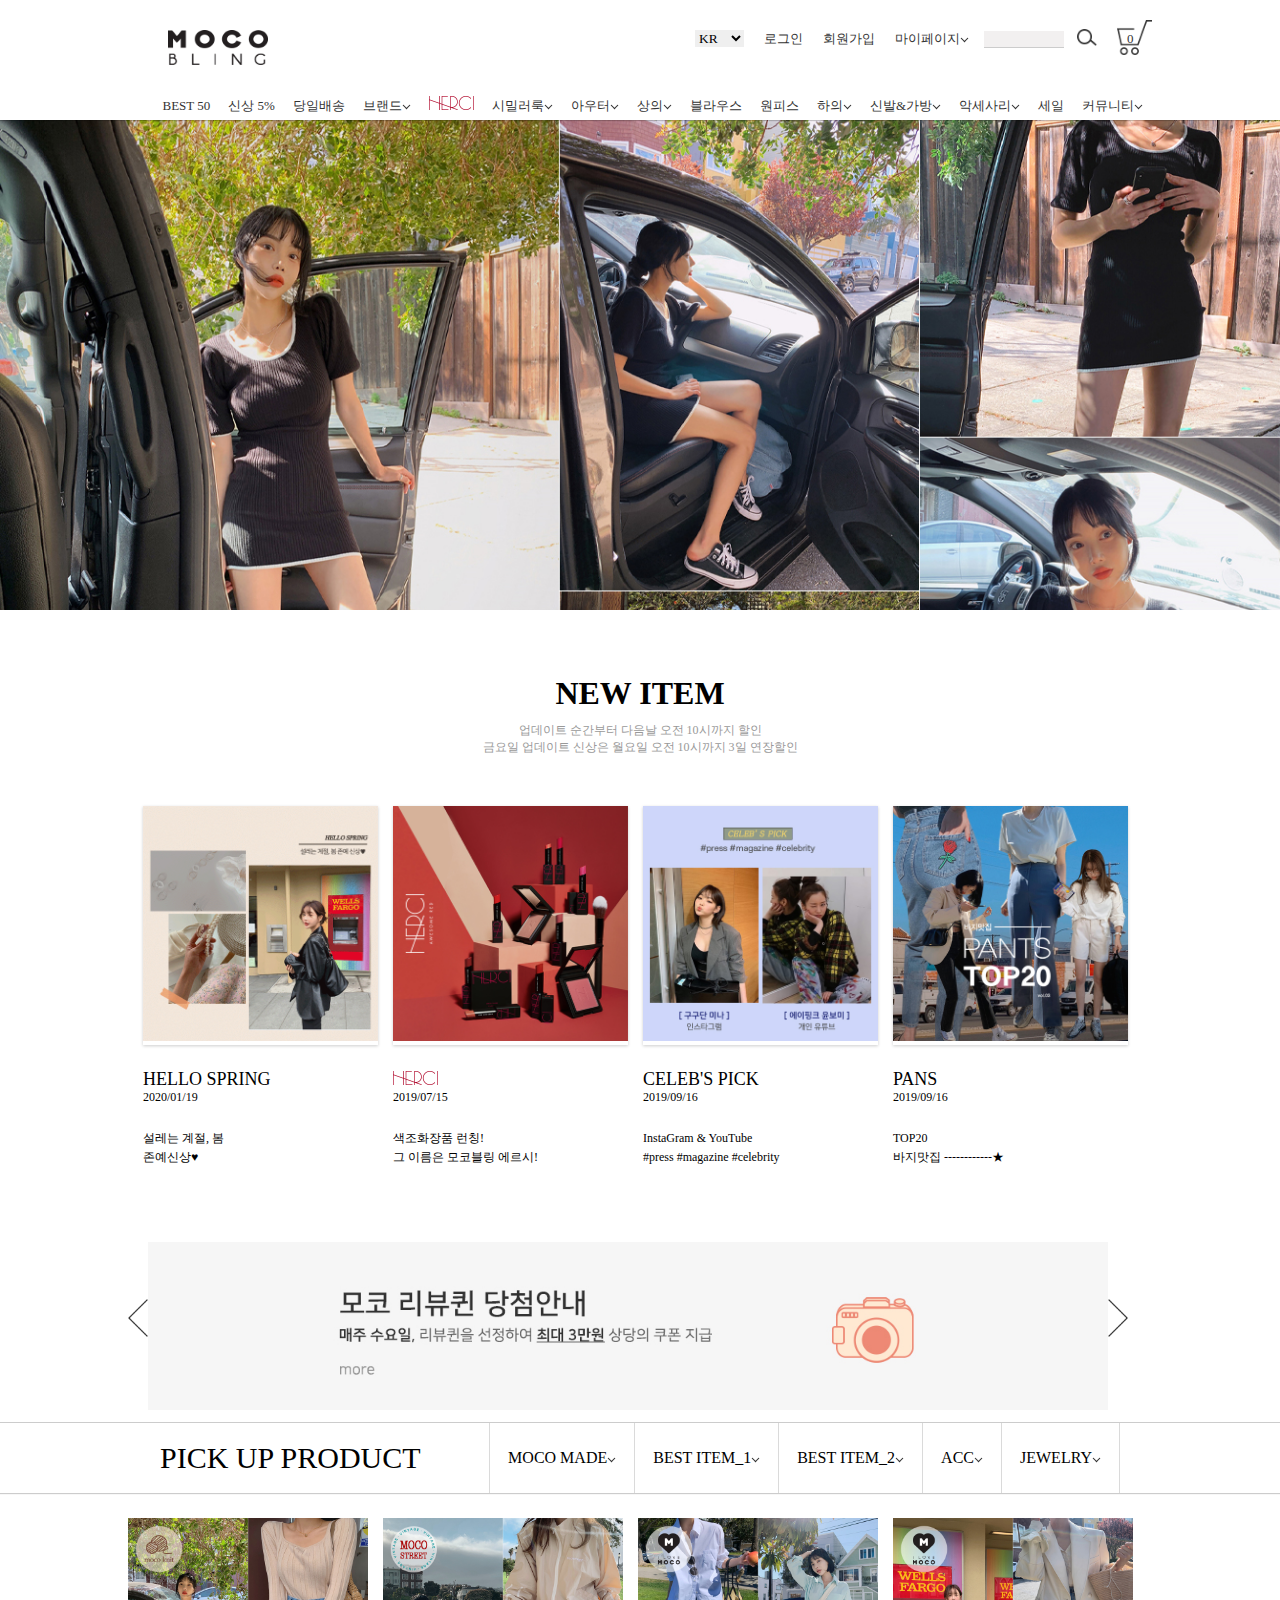
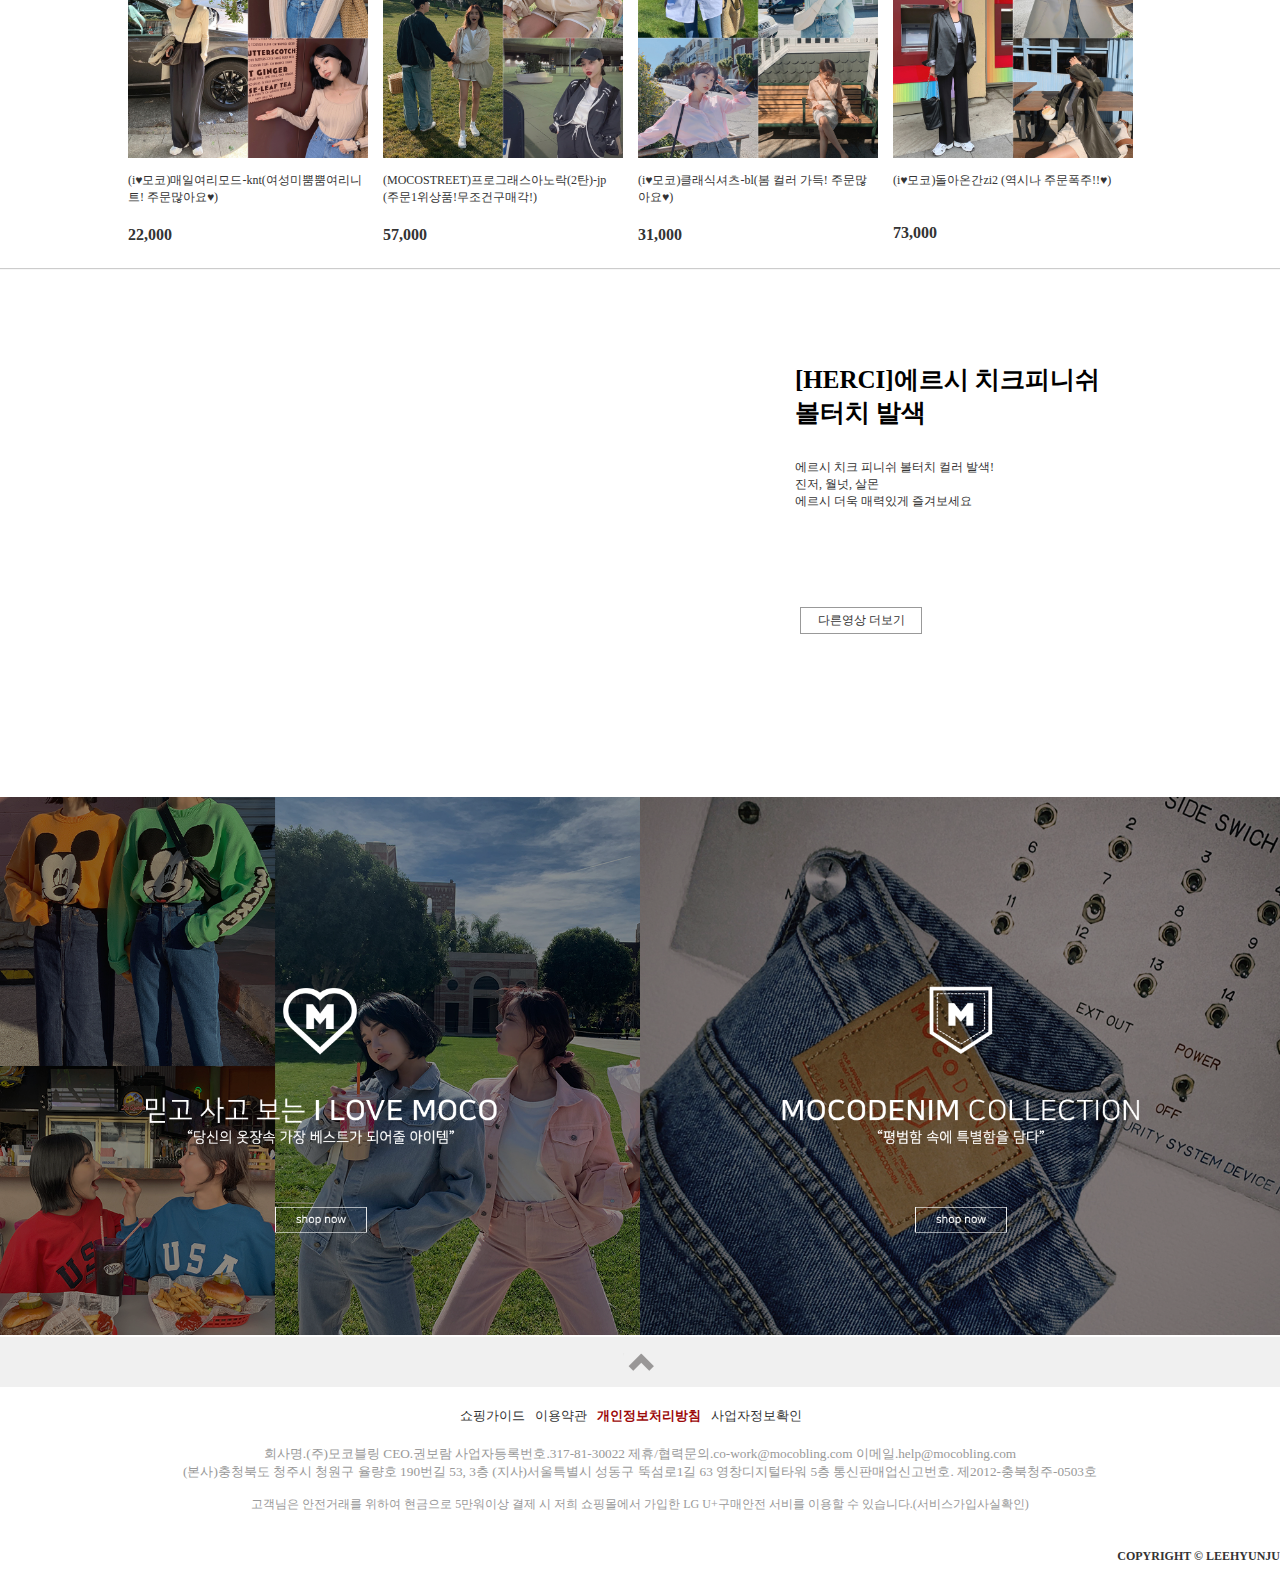
==== commit 3693577d: "Add files via upload" ====
--- a/index.html
+++ b/index.html
@@ -11,6 +11,7 @@
     <script src="js/main.js"></script>
 </head>
 <body>
+   
     <header class="page-header">
         <div class="inner">
             <h1 class="site-logo">
@@ -501,5 +502,6 @@
             </div>
         </footer>
     </div>
+
 </body>
 </html>
--- a/css/main.css
+++ b/css/main.css
@@ -14,10 +14,6 @@
     color: #333;
 }
 
-body {
-    min-width: 960px;
-}
-
 .clearfix:before, .clearfix:after {
     content: " ";
     display: block;
@@ -40,6 +36,9 @@
     position: absolute;
     z-index: 40;    
 }
+.page-header .site-logo2 {
+    display: none;
+}
 
 .page-header.sticky {
     position: fixed;
@@ -48,23 +47,38 @@
     z-index: 100;
 } /* 메뉴 상단 고정 css 처리 */
 
+.page-header.sticky .site-logo {
+    display: none;
+}
+.page-header.sticky .site-logo2 {
+    display: block;
+    font-size: 30px;
+    text-align: center;
+}
+
+.page-header.sticky .site-logo2 span {
+    font-size: 20px;
+    color: #333;
+    font-weight: normal;
+}
+
 .page-header.sticky .primary-nav {
-    display: none;
+    display: none;    
 }
 
 .page-header.sticky .nav {
-    padding-top: 25px;  
+    margin-top: 5px;
 }
 
 .page-header>.inner {
     width: 1024px;
-    margin: 0 auto;
+    margin: 0 auto;    
 }
 
 /* logo */
 .site-logo {
     float: left;
-    margin-left: -90px;
+    margin-left: 40px;
     margin-top: 30px;
 }
 
@@ -87,7 +101,7 @@
 }
 
 .primary-nav a {
-    display: block;
+    /* display: block; */
     padding: 0 10px;
     color: #333;
     font-size: 13px;
@@ -345,13 +359,13 @@
 
 .video {
     float: left;
-    margin: 30px 0 50px 120px;
+    margin: 30px 0 50px 125px;
     width: 600px;
 }
 
 .video_list {
     float: left;
-    margin-left: 130px;
+    margin-left: 70px;
     margin-top: 70px;
 }
 
@@ -375,7 +389,7 @@
     height: 25px;
     border: 1px solid #999;
     line-height: 25px;
-    margin-left: 860px;
+    margin-left: 800px;
     margin-top: -170px;   
     text-align: center;
    float: left;
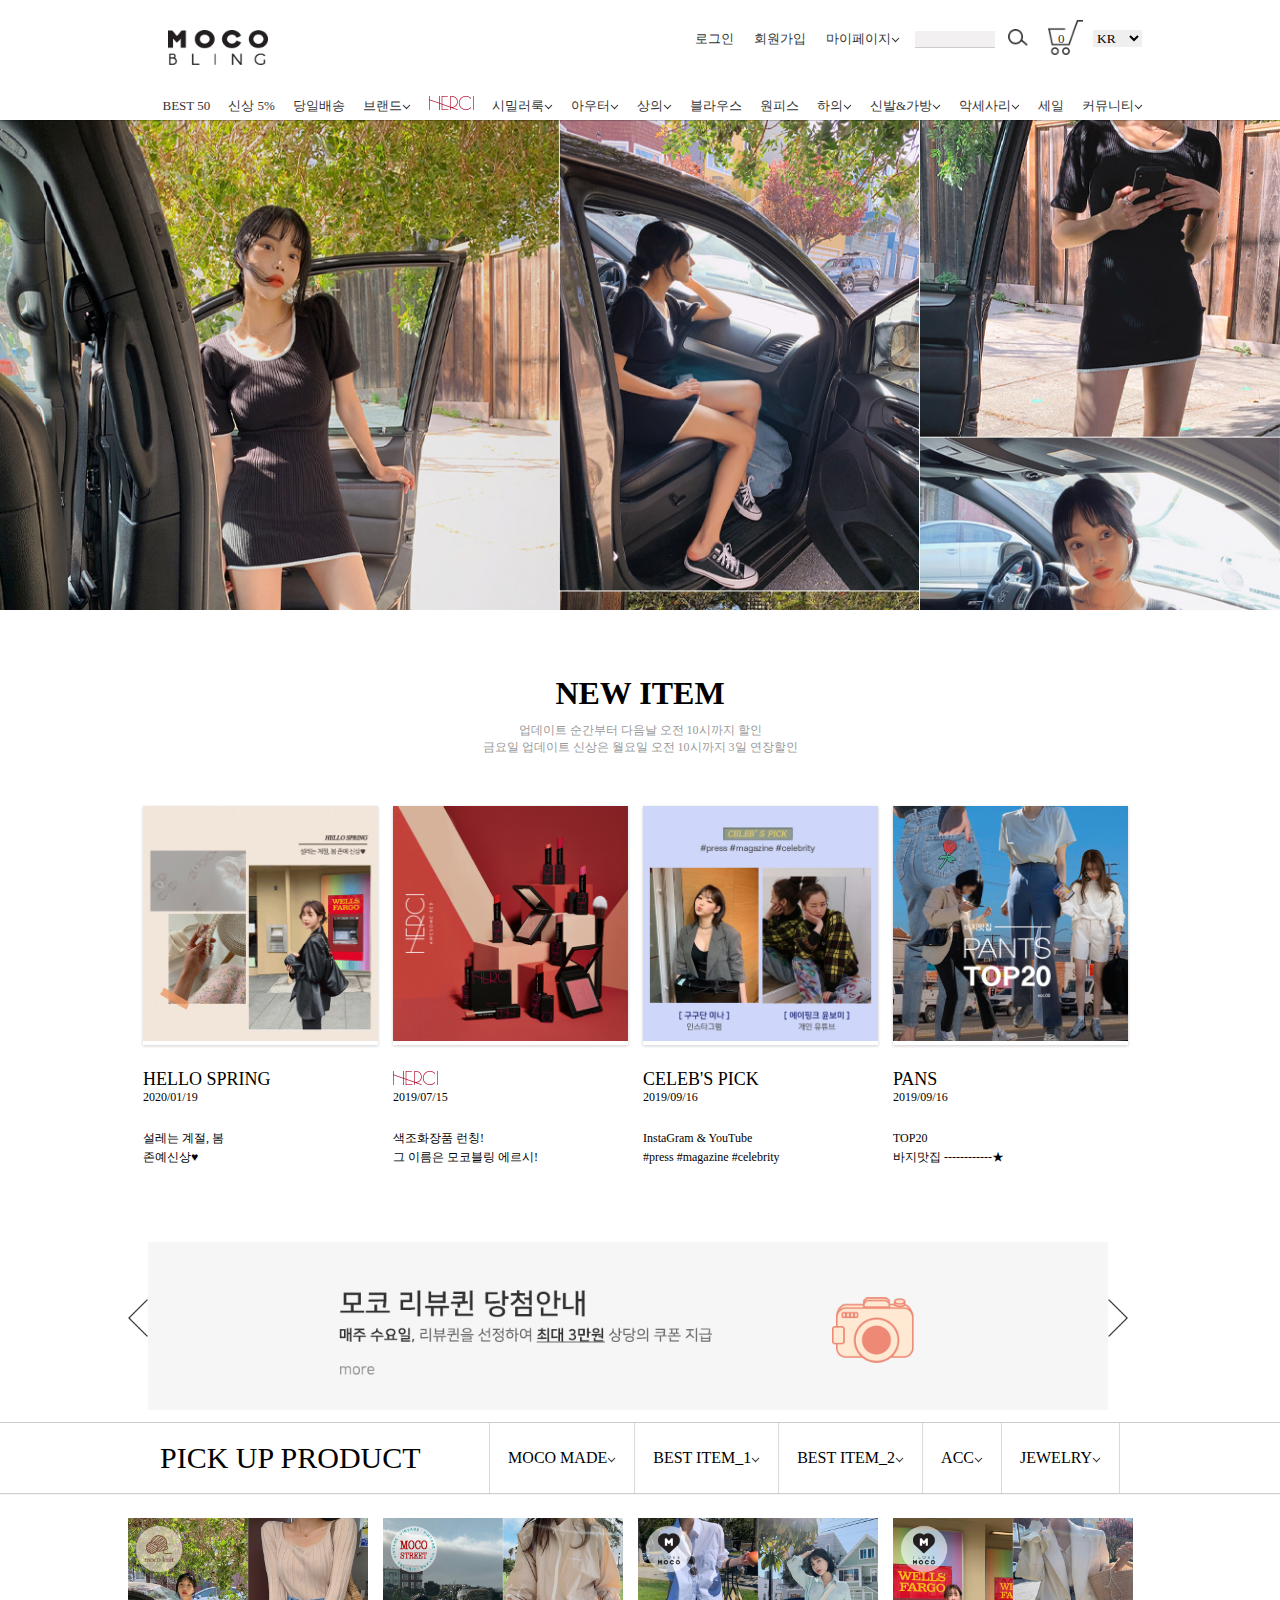
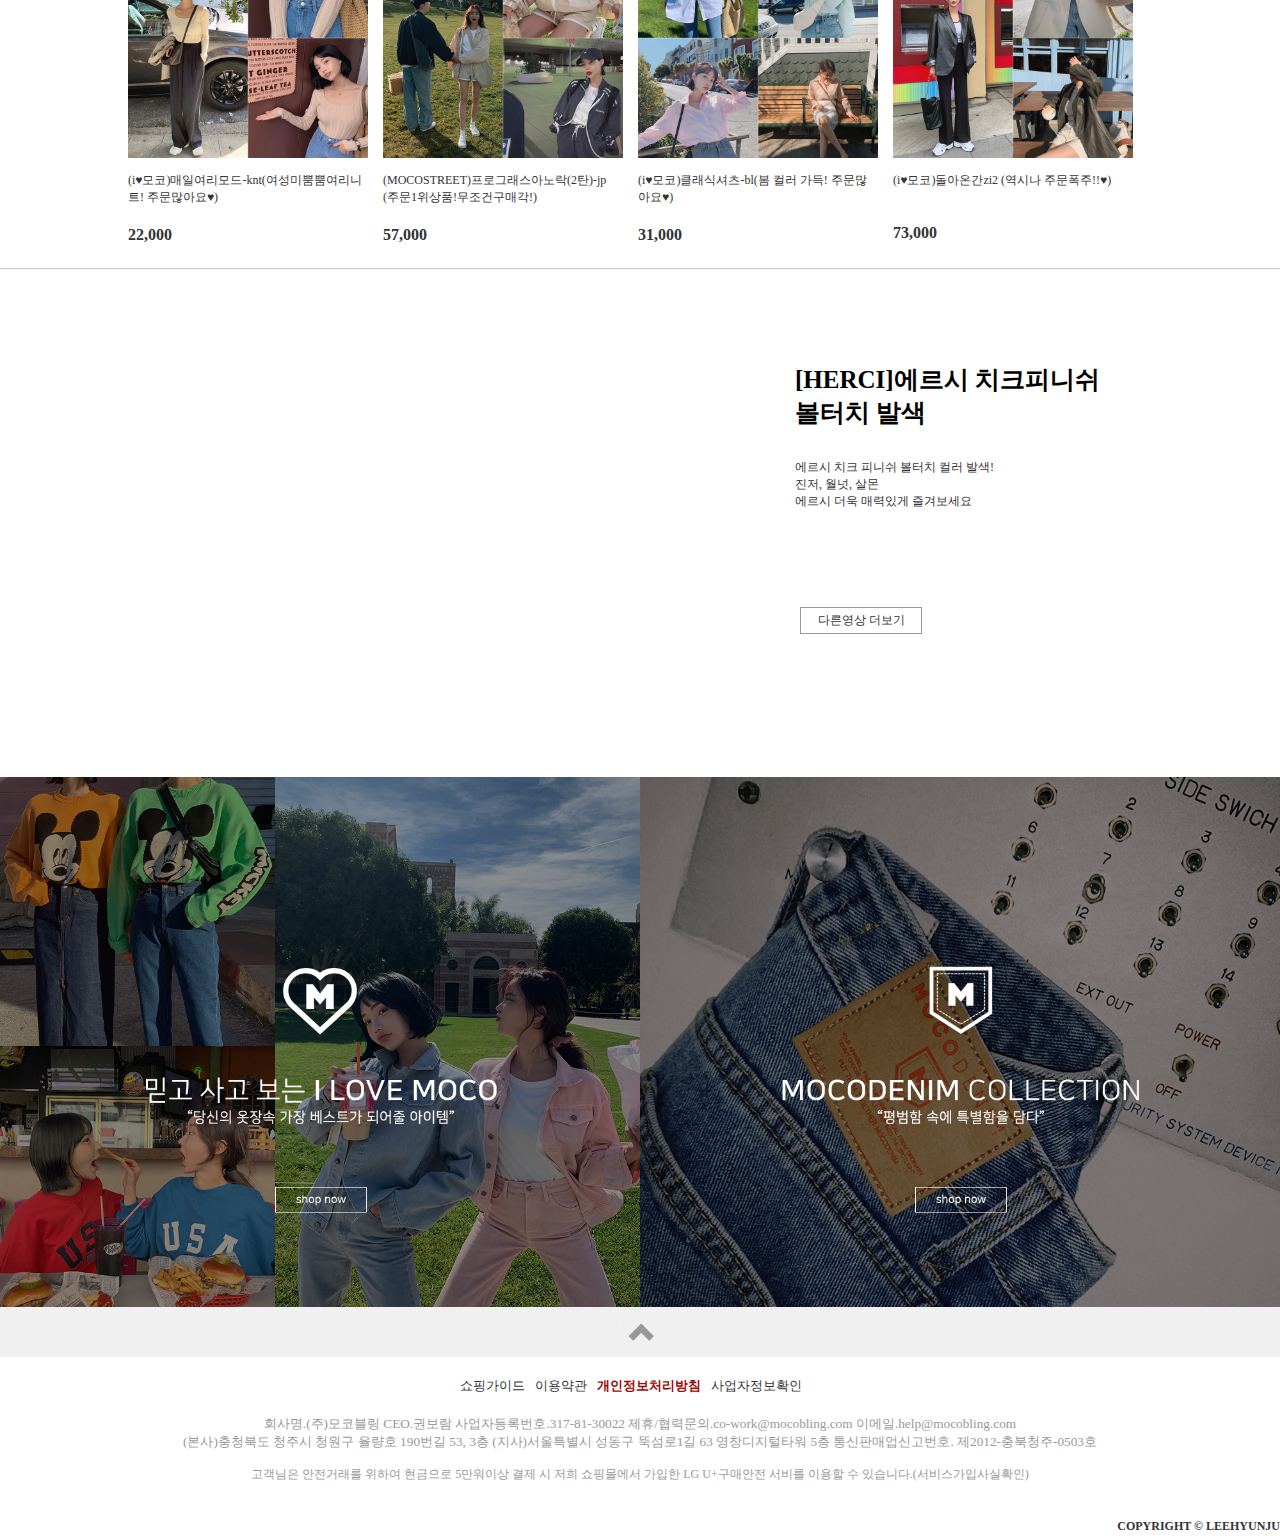
==== commit 43c59750: "Add files via upload" ====
--- a/index.html
+++ b/index.html
@@ -10,18 +10,17 @@
     <script src="js/jquery-migrate-1.4.1.min.js"></script>
     <script src="js/main.js"></script>
 </head>
-<body>
-   
+<body>   
     <header class="page-header">
         <div class="inner">
             <h1 class="site-logo">
-                <a href="#"><img src="img/main/logo.png" alt="#" width="100" height="35"></a>
+                <a href="index.html"><img src="img/main/logo.png" alt="#" width="100" height="35"></a>
             </h1>
             <h1 class="site-logo2">
                 <a href="#">MOCO<span> BLING</span></a>
             </h1>
             <nav class="primary-nav">
-                <ul>
+                <ul
                     <li><a href="#">
                         <select name="KR" id="">
                             <option value="a">KR</option>
@@ -55,63 +54,63 @@
             </nav>
             <nav class="nav">
                 <ul>
-                    <li><a href="#">BEST 50</a></li>
-                    <li><a href="#">신상 5%</a></li>
-                    <li><a href="#">당일배송</a></li>
-                    <li><a href="#">브랜드<img src="img/main/arr_submenu.png" alt="#"></a>
-                        <ul class="nav_bom_sub">
-                            <li><a href="#">알럽<img src="img/main/cate_icon_ilovemoco01.png" alt="#">모코</a></li>                           
-                            <li><a href="#">모코<img src="img/main/cate_icon_mocodenim01.png" alt="#">데님</a></li>
-                            <li><a href="#">모코<img src="img/main/cate_icon_mocodaeng01.png" alt="#">댕댕</a></li>
-                            <li><a href="#">모코<img src="img/main/cate_icon_mocoisland01.png" alt="#">아일랜드</a></li>
+                    <li><a href="ditail.html">BEST 50</a></li>
+                    <li><a href="ditail.html">신상 5%</a></li>
+                    <li><a href="ditail.html">당일배송</a></li>
+                    <li><a href="ditail.html">브랜드<img src="img/main/arr_submenu.png" alt="#"></a>
+                        <ul class="nav_bom_sub">
+                            <li><a href="ditail.html">알럽<img src="img/main/cate_icon_ilovemoco01.png" alt="#">모코</a></li>                           
+                            <li><a href="ditail.html">모코<img src="img/main/cate_icon_mocodenim01.png" alt="#">데님</a></li>
+                            <li><a href="ditail.html">모코<img src="img/main/cate_icon_mocodaeng01.png" alt="#">댕댕</a></li>
+                            <li><a href="ditail.html">모코<img src="img/main/cate_icon_mocoisland01.png" alt="#">아일랜드</a></li>
                         </ul>
                     </li>
                     <li><a href="#"><img src="img/main/cate_icon_herci.png" alt=""></a></li>
                     <li><a href="#">시밀러룩<img src="img/main/arr_submenu.png" alt="#"></a>
                         <ul class="nav_bom_sub">
-                            <li><a href="#">아우터</a></li>                           
-                            <li><a href="#">상의</a></li>
-                            <li><a href="#">블라우스</a></li>
-                            <li><a href="#">원피스</a></li>
-                            <li><a href="#">하의</a></li>
-                            <li><a href="#">비키니</a></li>
-                            <li><a href="#">커플아이템</a></li>
+                            <li><a href="ditail.html">아우터</a></li>                           
+                            <li><a href="ditail.html">상의</a></li>
+                            <li><a href="ditail.html">블라우스</a></li>
+                            <li><a href="ditail.html">원피스</a></li>
+                            <li><a href="ditail.html">하의</a></li>
+                            <li><a href="ditail.html">비키니</a></li>
+                            <li><a href="ditail.html">커플아이템</a></li>
                         </ul>        
                     </li>
                     <li><a href="#">아우터<img src="img/main/arr_submenu.png" alt="#"></a>
                         <ul class="nav_bom_sub">
-                            <li><a href="#">코트</a></li>                           
-                            <li><a href="#">자켓</a></li>
-                            <li><a href="#">점퍼</a></li>
-                            <li><a href="#">가디건</a></li>
-                            <li><a href="#">무스탕</a></li>
-                            <li><a href="#">베스트</a></li>
-                            <li><a href="#">퍼</a></li>
+                            <li><a href="ditail.html">코트</a></li>                           
+                            <li><a href="ditail.html">자켓</a></li>
+                            <li><a href="ditail.html">점퍼</a></li>
+                            <li><a href="ditail.html">가디건</a></li>
+                            <li><a href="ditail.html">무스탕</a></li>
+                            <li><a href="ditail.html">베스트</a></li>
+                            <li><a href="ditail.html">퍼</a></li>
                         </ul>
                     </li>
                     <li><a href="#">상의<img src="img/main/arr_submenu.png" alt="#"></a>
                         <ul class="nav_bom_sub">
-                            <li><a href="#">티셔츠</a></li>                           
-                            <li><a href="#">후드&맨투맨</a></li>
-                            <li><a href="#">니트</a></li>
-                            <li><a href="#">나시</a></li>                            
-                        </ul>
-                    </li>
-                    <li><a href="#">블라우스</a></li>
-                    <li><a href="#">원피스</a></li>
-                    <li><a href="#">하의<img src="img/main/arr_submenu.png" alt="#"></a>
-                        <ul class="nav_bom_sub">
-                            <li><a href="#">데님</a></li>                           
-                            <li><a href="#">팬츠</a></li>
-                            <li><a href="#">숏팬츠</a></li>
-                            <li><a href="#">스커트</a></li> 
-                            <li><a href="#">레깅스</a></li>                            
+                            <li><a href="ditail.html">티셔츠</a></li>                           
+                            <li><a href="ditail.html">후드&맨투맨</a></li>
+                            <li><a href="ditail.html">니트</a></li>
+                            <li><a href="ditail.html">나시</a></li>                            
+                        </ul>
+                    </li>
+                    <li><a href="ditail.html">블라우스</a></li>
+                    <li><a href="ditail.html">원피스</a></li>
+                    <li><a href="ditail.html">하의<img src="img/main/arr_submenu.png" alt="#"></a>
+                        <ul class="nav_bom_sub">
+                            <li><a href="ditail.html">데님</a></li>                           
+                            <li><a href="ditail.html">팬츠</a></li>
+                            <li><a href="ditail.html">숏팬츠</a></li>
+                            <li><a href="ditail.html">스커트</a></li> 
+                            <li><a href="ditail.html">레깅스</a></li>                            
                         </ul>
                     </li>
                     <li><a href="#">신발&가방<img src="img/main/arr_submenu.png" alt="#"></a>
                         <ul class="nav_bom_sub">
-                            <li><a href="#">신발</a></li>                           
-                            <li><a href="#">가방</a></li>                                                
+                            <li><a href="ditail.html">신발</a></li>                           
+                            <li><a href="ditail.html">가방</a></li>                                                
                         </ul>
                     </li>
                     <li><a href="#">악세사리<img src="img/main/arr_submenu.png" alt="#"></a>
@@ -502,6 +501,5 @@
             </div>
         </footer>
     </div>
-
 </body>
 </html>
--- a/css/main.css
+++ b/css/main.css
@@ -8,6 +8,11 @@
     list-style: none;
     text-decoration: none;
     list-style: none;
+}
+
+.warp {
+    width: 1024px;
+    margin: 0 auto;
 }
 
 a {
@@ -488,13 +493,20 @@
 /* bnr box
 */
 
+.bnr_box {
+    clear: both;
+    min-width: 1024px;
+    height: 530px;
+  
+}
+
 .box1 {
     width: 50%;
-    height: 540px;
+    height: 530px;
     float: left;
     position: relative;
     overflow: hidden;
-    margin-top: 20px;
+  
 }
 
 .box1 img {
